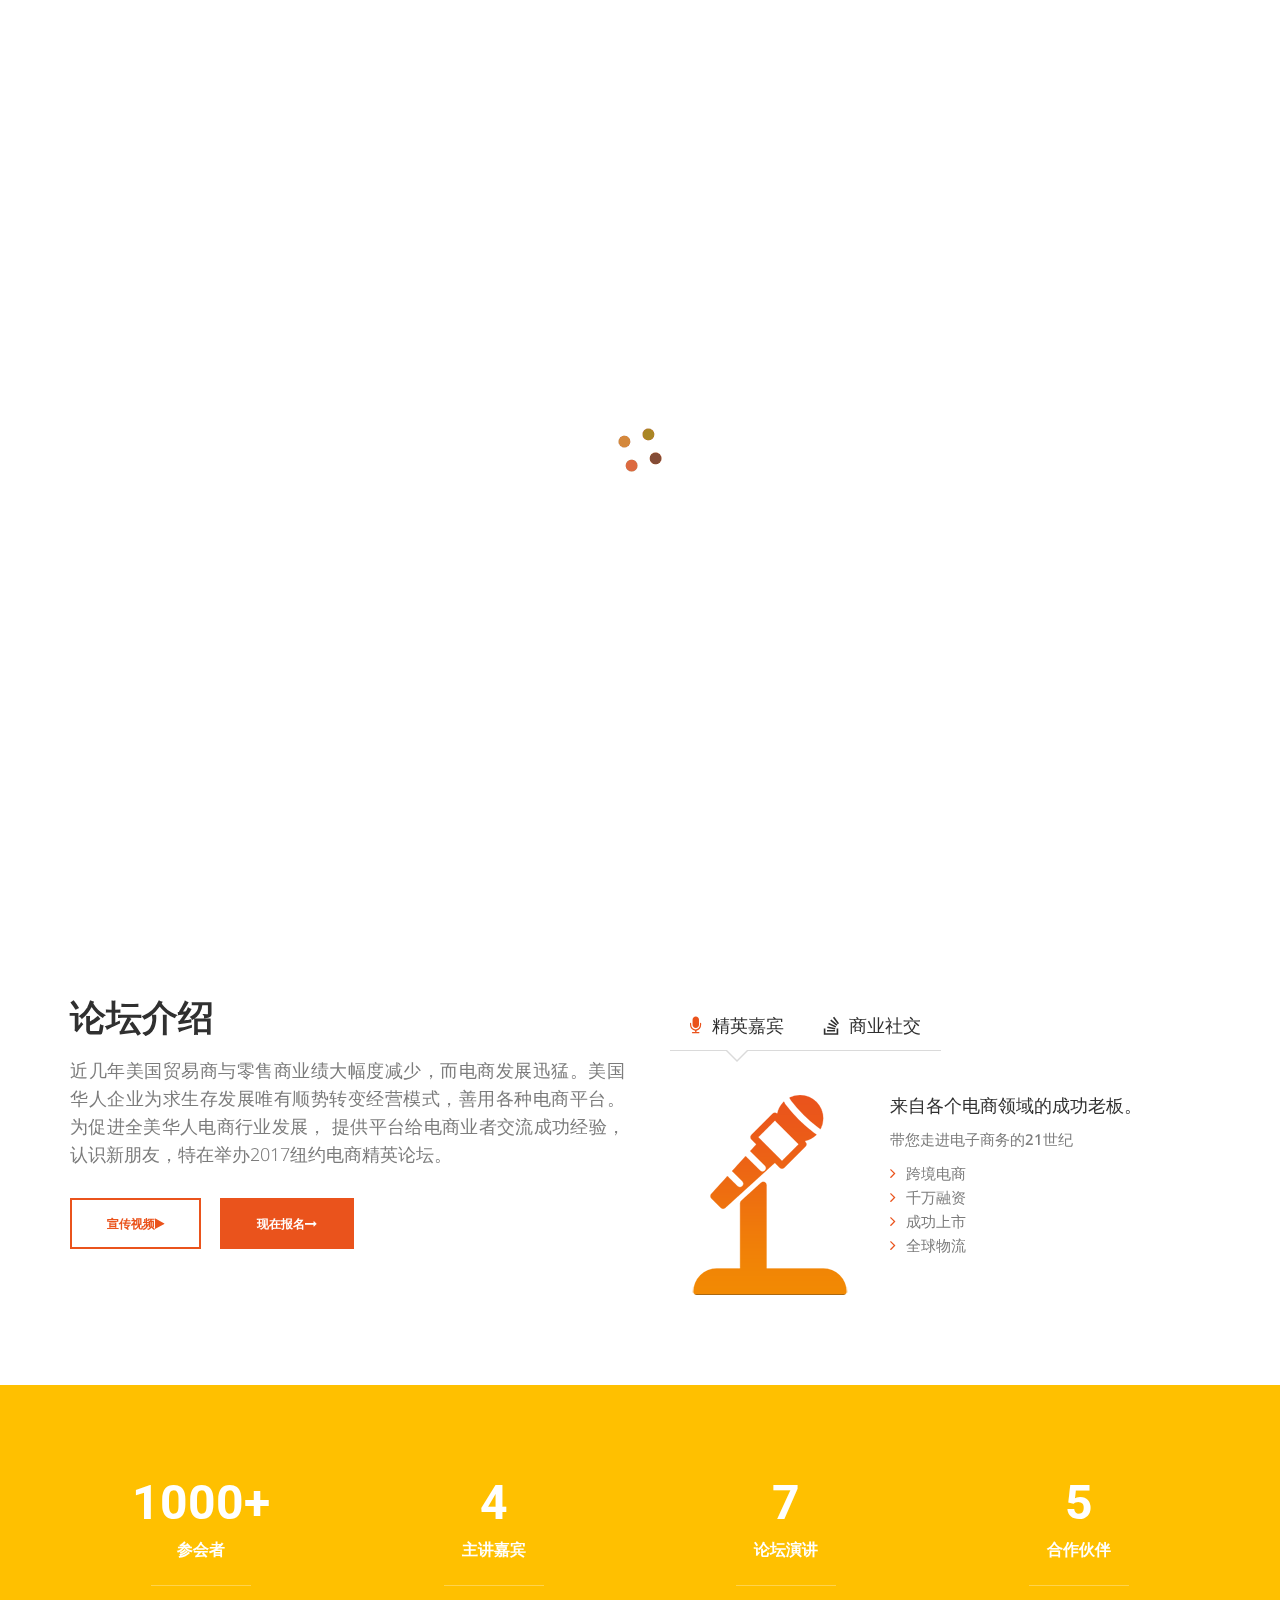
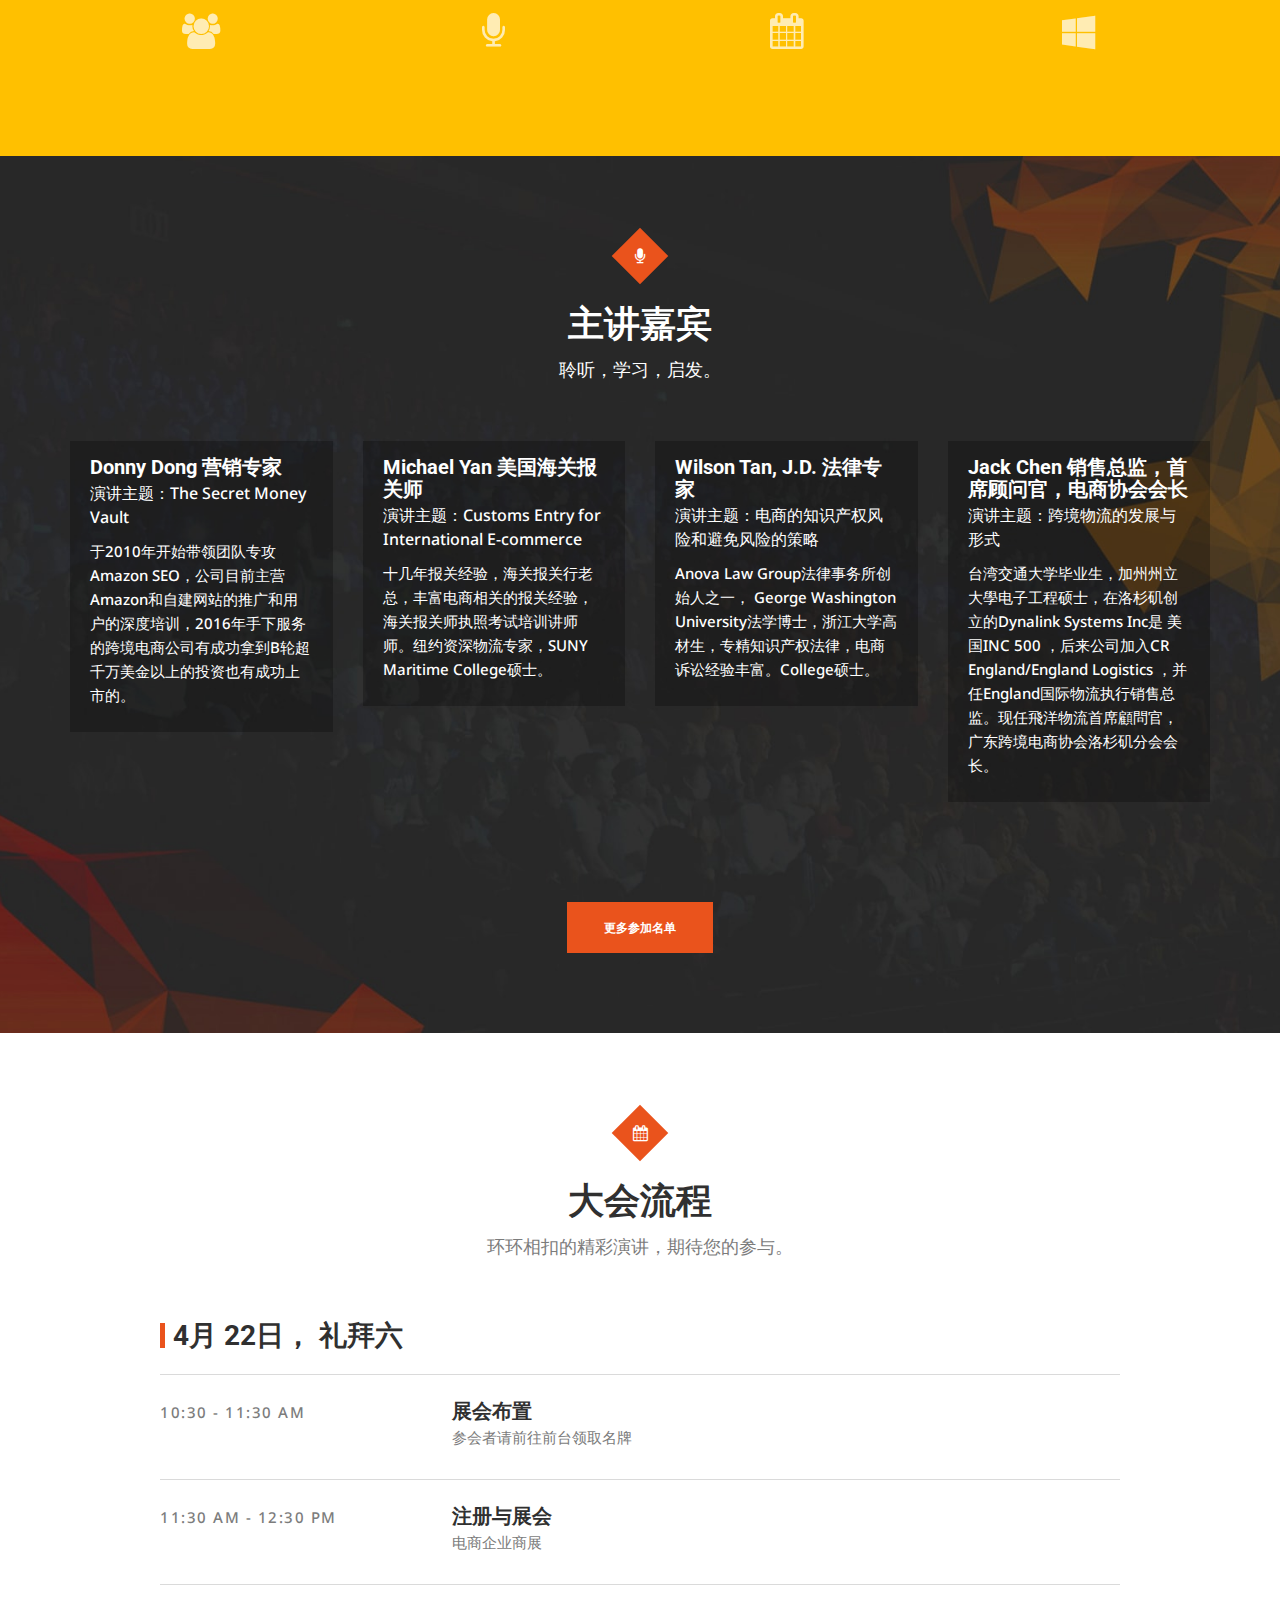
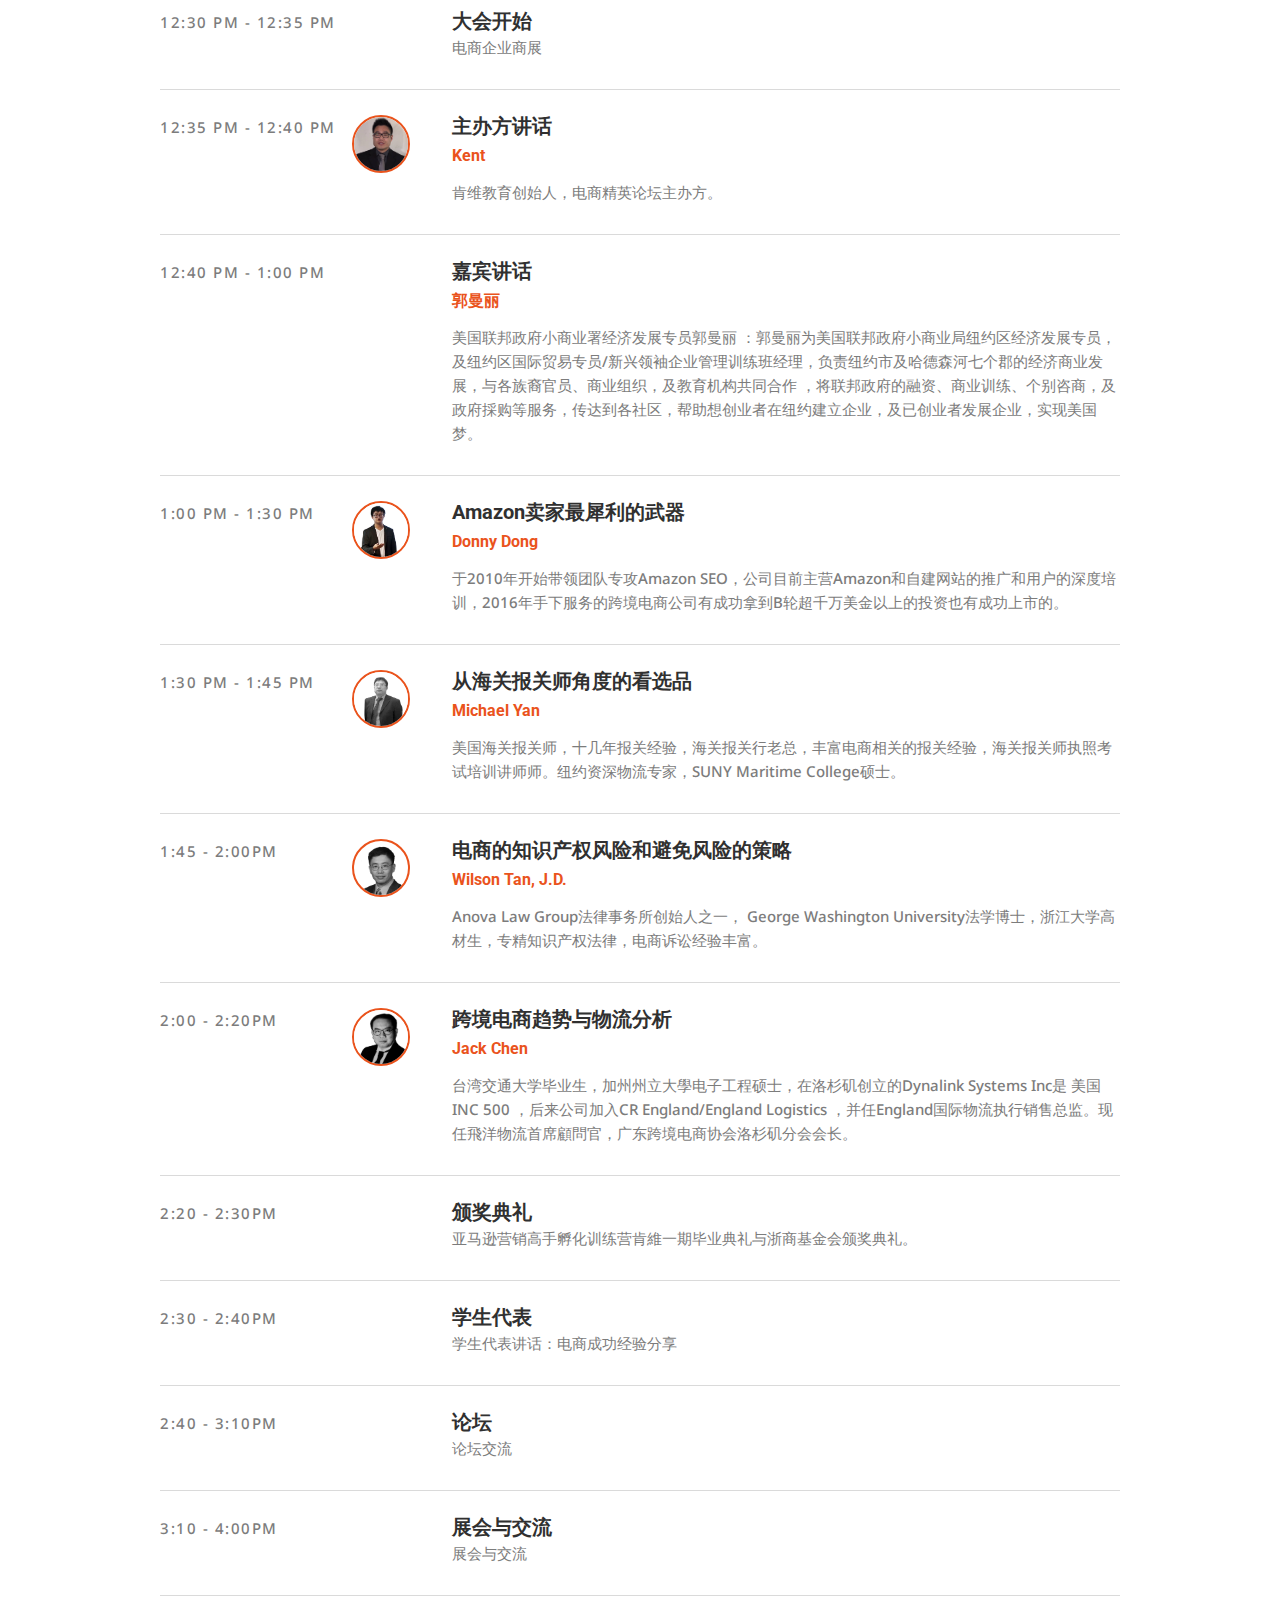
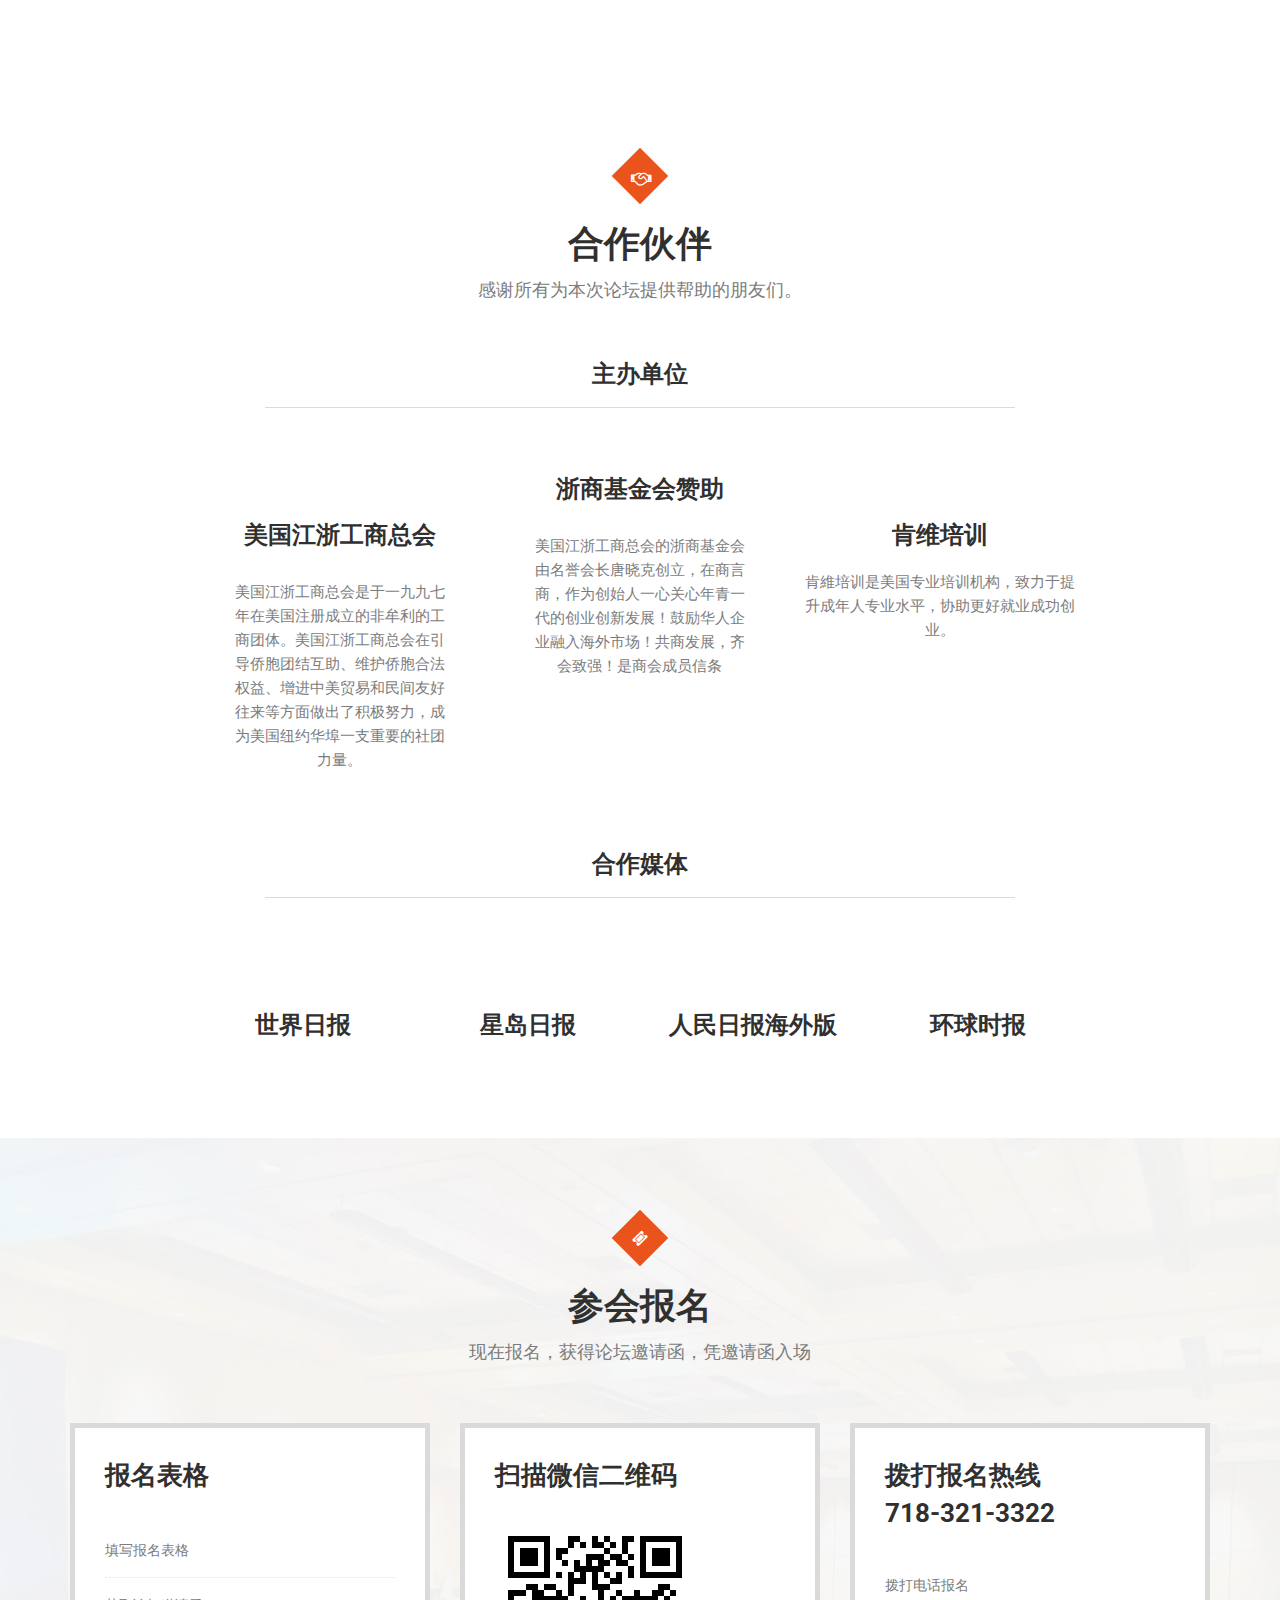
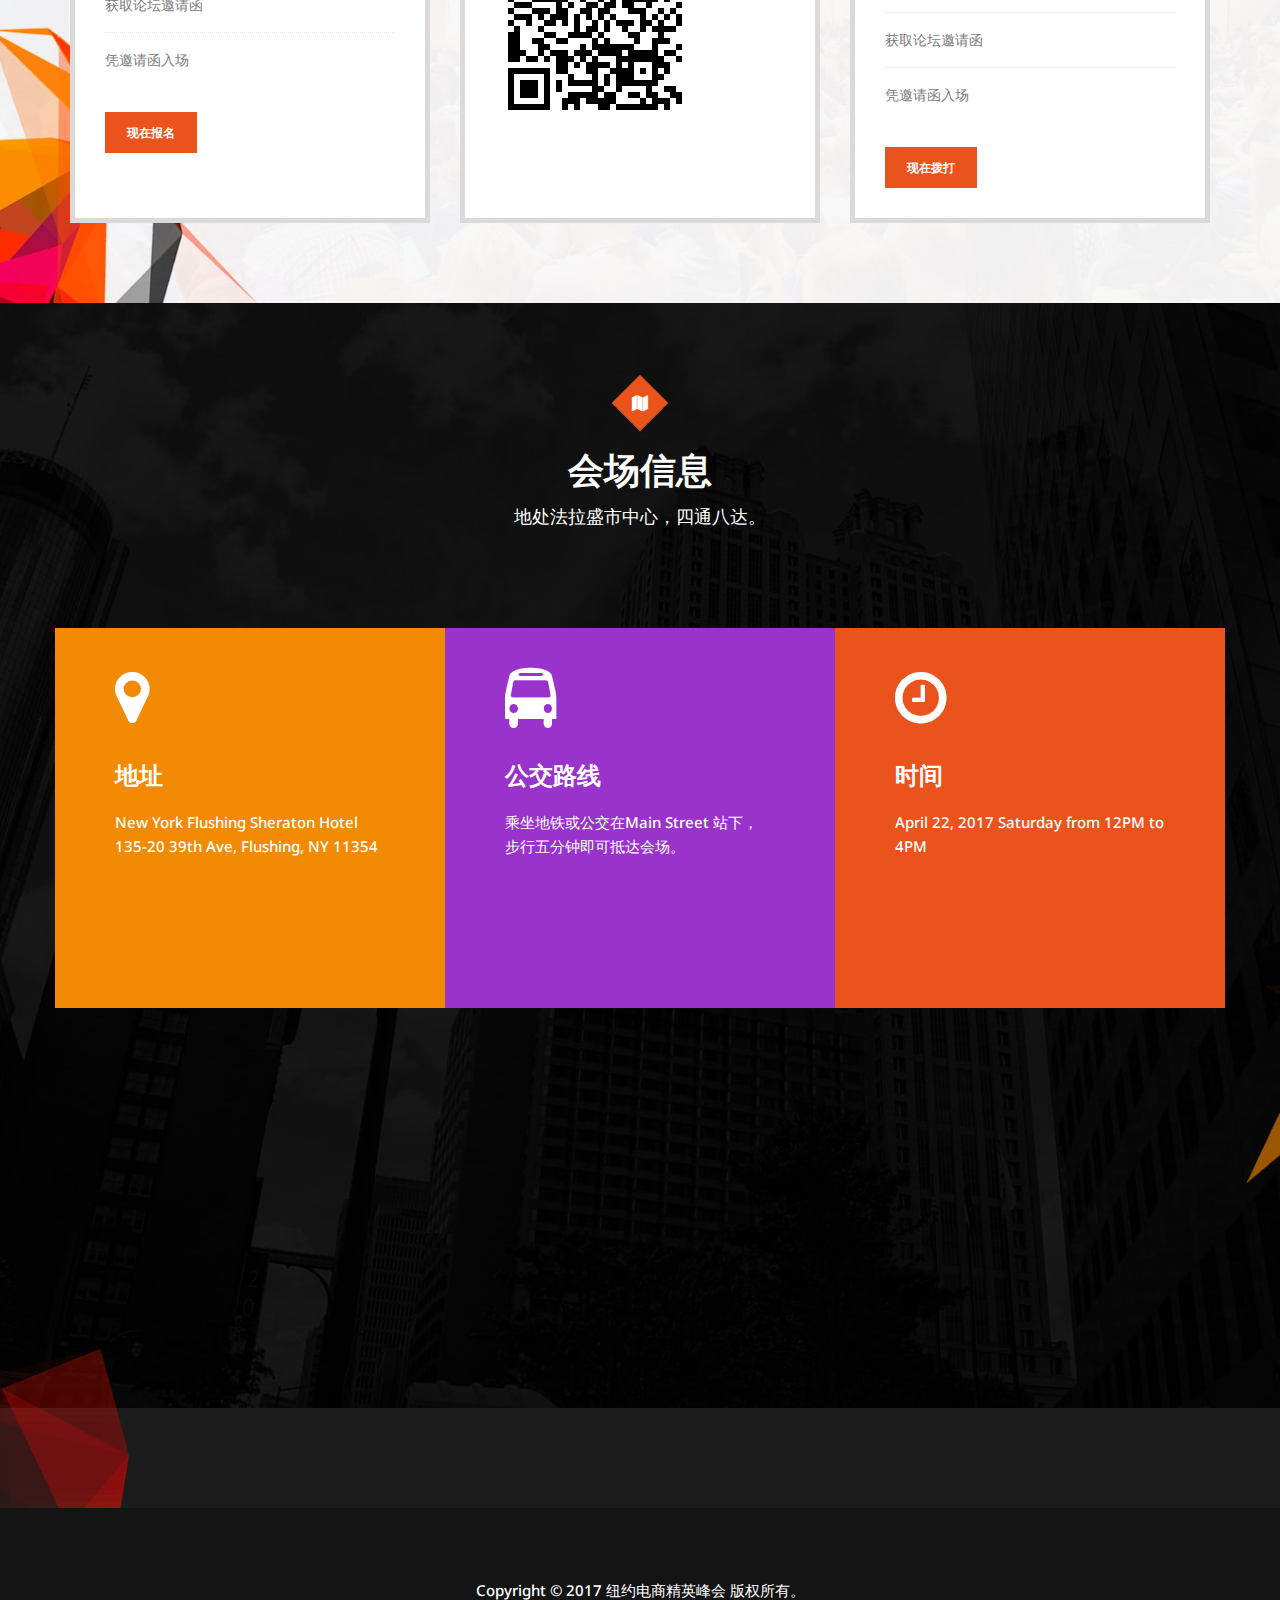
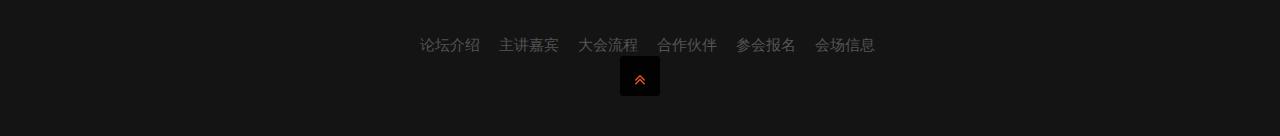
==== 2017.html @ 3c478559 "new page" ====
<!DOCTYPE html>
<html lang="en">
<head>

	<!-- Basic Page Needs
	================================================== -->
	<meta charset="utf-8">
	<title>2017 纽约电商精英论坛</title>

	<!-- Mobile Specific Metas
	================================================== -->

	<meta https-equiv="X-UA-Compatible" content="IE=edge">
	<meta name="viewport" content="width=device-width, initial-scale=1.0, maximum-scale=1.0, user-scalable=0">

	<!--Favicon-->
	<link rel="shortcut icon" href="images/favicon.ico" type="image/x-icon">
	<link rel="icon" href="images/favicon.ico" type="image/x-icon">
	
	<!-- CSS
	================================================== -->
	
	<!-- Bootstrap -->
	<link rel="stylesheet" href="css/bootstrap.min.css">
	<!-- Template styles-->
	<link rel="stylesheet" href="css/style.css">
	<!-- Responsive styles-->
	<link rel="stylesheet" href="css/responsive.css">
	<!-- FontAwesome -->
	<link rel="stylesheet" href="css/font-awesome.min.css">
	<!-- Animation -->
	<link rel="stylesheet" href="css/animate.css">
	<!-- Colorbox -->
	<link rel="stylesheet" href="css/colorbox.css">

	<!-- HTML5 shim, for IE6-8 support of HTML5 elements. All other JS at the end of file. -->
    <!--[if lt IE 9]>
      <script src="js/html5shiv.js"></script>
      <script src="js/respond.min.js"></script>
    <![endif]-->

</head>
	
<body>

	<div class="body-inner">

	<div class="preload"></div>

	<!-- Header start -->
	<header id="header" class="header header-transparent">
		<div class="container">
			<div class="row">
				<div class="navbar-header">
					<div class="logo">
	                <h2 style="margin-top: 0; color:white">NY Ecommerce Elites</h2>
         		</div><!-- logo end -->
				</div><!-- Navbar header end -->

				<div class="site-nav-inner">
					<button type="button" class="navbar-toggle" data-toggle="collapse" data-target=".navbar-collapse">
				      <span class="sr-only">Toggle navigation</span>
				      <span class="icon-bar"></span>
				      <span class="icon-bar"></span>
				      <span class="icon-bar"></span>
	    			</button>

	    			<nav class="collapse navbar-collapse navbar-responsive-collapse pull-right">

	    				<ul class="nav navbar-nav">
	    						<li><a href="index.html">首页</a></li>
								<li><a href="#intro">论坛介绍</a></li>
			               		<li><a href="#speaker">主讲嘉宾</a></li>
					            <li><a href="#schedule">大会流程</a></li>
				               	<li><a href="#sponsor">合作伙伴</a></li>
				               	<li><a href="#register">参会报名</a></li>
								<li><a href="#venue">会场信息</a></li>
								<li><a href="2017.html">2017回顾</a></li>
		                  </ul>
		               </li>
							

		            </ul><!--/ Nav ul end -->

	    			</nav><!--/ Collapse end -->

				</div><!-- Site nav inner end -->

			</div><!-- Row end -->
		</div><!-- Container end -->
	</header><!--/ Header end -->

	<section id="banner">
		<div class="banner-item" style="background-image:url('‘images/main-banner/banner-bg.jpg')">
			<div class="container">
				<div class="banner-content text-center">
					<h1 class="banner-title"></h1>
					<h2 class="banner-desc"></h2>
				</div>
			</div><!-- Container end -->
			<img src="https://mmbiz.qpic.cn/mmbiz_jpg/Uy3lB5KsRdZQnG0KEnEdu5VM8GOJTH5bSWoTJ7fb3xSLDFjRMj6Y95kRFibWsCFh1v63DoDQLKh4oHIsibEo3zAA/640?wx_fmt=jpeg&tp=webp&wxfrom=5&wx_lazy=1" alt="img" class="banner-bottom-img" />
		</div><!-- Banner item end -->
	</section><!-- Section banner end -->
	<section id="ts-intro" class="ts-intro">
		<div class="container">
			<span id="intro"></span>
			<div class="row">
				<div class="col-sm-6">
					<div class="intro-content">
						<h2 class="intro-title">论坛介绍</h2>
						<p class="intro-desc lead">近几年美国贸易商与零售商业绩大幅度减少，而电商发展迅猛。美国华人企业为求生存发展唯有顺势转变经营模式，善用各种电商平台。为促进全美华人电商行业发展， 提供平台给电商业者交流成功经验，认识新朋友，特在举办2017纽约电商精英论坛。</p>
						<div class="gap-20"></div>
						<p>
							<a href="index.html#" class="btn btn-border">宣传视频<i class="fa fa-play"></i></a>
							<a href="index.html#" class="btn btn-primary">现在报名<i class="fa fa-long-arrow-right"></i></a>
						</p>
					</div><!-- Intro content -->
				</div><!-- Col end -->

				<div class="col-sm-6">
					<div class="featured-tab">
						<ul class="nav nav-tabs">
						  	<li class="active">
						  		<a class="animated fadeIn" href="index.html#tab_a" data-toggle="tab">
						  			<span class="tab-head">
						  				<i class="fa fa-microphone"></i>
										<span class="tab-text-title">精英嘉宾</span>					
									</span>
						  		</a>
						  	</li>
						  	<li>
							  	<a class="animated fadeIn" href="index.html#tab_b" data-toggle="tab">
							  		<span class="tab-head">
							  			<i class="fa fa-stack-overflow"></i>
										<span class="tab-text-title">商业社交</span>					
									</span>
							  	</a>
							</li>
						</ul>

						<div class="tab-content">
					      <div class="tab-pane active animated fadeInRight" id="tab_a">
				        		<img class="about-tab-img pull-left" src="images/icon-image/tab-img1.png" alt="" />
				        		<h3 class="tab-content-title">来自各个电商领域的成功老板。</h3>
				        		<p>带您走进电子商务的21世纪</p>
					        	<ul class="list-arrow">
									<li>跨境电商</li>
									<li>千万融资</li>
									<li>成功上市</li>
									<li>全球物流</li>
								</ul>
					      </div><!-- Tab pane 1 end -->

				        <div class="tab-pane animated fadeInRight" id="tab_b">
				            <img class="about-tab-img pull-right" src="images/icon-image/tab-img2.png" alt="" />
				        		<h3 class="tab-content-title">精英社交</h3>
				        		<p>在论坛上与各个领域的大牛切磋，分享。</p>
					        	<ul class="list-arrow">
									<li>营销高手</li>
									<li>物流专家</li>
									<li>创业领袖</li>
									<li>学生代表</li>
								</ul>
				        </div><!-- Tab pane 2 end -->

				        	
						</div><!-- tab content -->
					</div><!-- Featured tab end -->
				</div><!-- Col end -->

			</div><!-- Content Row end -->
		</div><!-- Container end -->
	</section><!-- Intro area end -->

	<section id="facts" class="facts-area">
		<div class="container">
			<div class="row">
				<div class="facts-wrapper">
					<div class="col-sm-3 ts-facts">
						<div class="ts-facts-content">
							<h2 class="ts-facts-num"><span class="counterUp">1000</span><span>+</span></h2>
							<h3 class="ts-facts-title">参会者</h3>
						</div>
						<div class="ts-facts-icon">
							<i class="fa fa-users"></i>
						</div>
					</div><!-- Col 1 end -->

					<div class="col-sm-3 ts-facts">
						<div class="ts-facts-content">
							<h2 class="ts-facts-num"><span class="counterUp">4</span></h2>
							<h3 class="ts-facts-title">主讲嘉宾</h3>
						</div>
						<div class="ts-facts-icon">
							<i class="fa fa-microphone"></i>
						</div>
					</div><!-- Col 2 end -->

					<div class="col-sm-3 ts-facts">
						<div class="ts-facts-content">
							<h2 class="ts-facts-num"><span class="counterUp">7</span></h2>
							<h3 class="ts-facts-title">论坛演讲</h3>
						</div>
						<div class="ts-facts-icon">
							<i class="fa fa-calendar"></i>
						</div>
					</div><!-- Col 3 end -->

					<div class="col-sm-3 ts-facts">
						<div class="ts-facts-content">
							<h2 class="ts-facts-num"><span class="counterUp">5</span></h2>
							<h3 class="ts-facts-title">合作伙伴</h3>
						</div>
						<div class="ts-facts-icon">
							<i class="fa fa-windows"></i>
						</div>
					</div><!-- Col 4 end -->
				</div><!-- Facts end -->

			</div><!--/ Content row end -->
		</div><!--/ Container end -->
	</section><!-- Facts end -->

		<section id="ts-speakers" class="ts-speakers">
		<div class="container">
			<div class="row text-center">
				<span class="icon-wrap" id="speaker"><i class="fa fa-microphone"></i></span>
				<h2 class="section-title title-white">主讲嘉宾</h2>
				<p class="section-sub-title">聆听，学习，启发。</p>
			</div><!--/ Title row end -->

			<div class="row">
				<div class="col-xs-12 col-sm-6 col-md-3">
					<div class="ts-speaker transparent">
						<div>
							<img class="img-responsive" src="https://mmbiz.qpic.cn/mmbiz_jpg/Uy3lB5KsRdZQnG0KEnEdu5VM8GOJTH5bDOuddfNzC18qYjnGerPfYPiczl4FRN8gyrkkDvws5kh0VlPicTagg5CA/640?wx_fmt=jpeg&tp=webp&wxfrom=5&wx_lazy=1" alt="" />
						</div><!--Image end -->
						<div class="ts-speaker-info">
							<h3 class="ts-speaker-name"><a href="index.html#">Donny Dong 营销专家</a></h3>
							<p class="ts-speaker-designation">演讲主题：The Secret Money Vault</p>
							<p class="ts-speaker-description">于2010年开始带领团队专攻Amazon SEO，公司目前主营Amazon和自建网站的推广和用户的深度培训，2016年手下服务的跨境电商公司有成功拿到B轮超千万美金以上的投资也有成功上市的。</p>
						</div><!-- Info end -->
					</div><!-- Speaker end -->
				</div><!-- Speaker Col 1 end -->

				<div class="col-xs-12 col-sm-6 col-md-3">
					<div class="ts-speaker transparent">
						<div>
							<img class="img-responsive" src="https://mmbiz.qpic.cn/mmbiz_jpg/Uy3lB5KsRdZQnG0KEnEdu5VM8GOJTH5bLVHlfvDic21ra18eXSAHbaIL2d8qSPpWSicMdBuEs6GOaRfBydiaEwqYA/640?wx_fmt=jpeg&tp=webp&wxfrom=5&wx_lazy=1" alt="" />
						</div><!--Image end -->
						<div class="ts-speaker-info">
							<h3 class="ts-speaker-name"><a href="index.html#">Michael Yan 美国海关报关师</a></h3>
							<p class="ts-speaker-designation">演讲主题：Customs Entry for International E-commerce</p>
							<p class="ts-speaker-description">十几年报关经验，海关报关行老总，丰富电商相关的报关经验，海关报关师执照考试培训讲师师。纽约资深物流专家，SUNY Maritime College硕士。</p>
						</div><!-- Info end -->
					</div><!-- Speaker end -->
				</div><!-- Speaker Col 2 end -->
				<div class="col-xs-12 col-sm-6 col-md-3">
					<div class="ts-speaker transparent">
						<div>
							<img class="img-responsive" src="https://mmbiz.qpic.cn/mmbiz_jpg/Uy3lB5KsRdZQnG0KEnEdu5VM8GOJTH5bzvTZOQsl49xG8JPyThApWepBndpLggxDWGfh1EaURSmxUIsBATECzw/640?wx_fmt=jpeg&tp=webp&wxfrom=5&wx_lazy=1" alt="" />
						</div><!--Image end -->
						<div class="ts-speaker-info">
							<h3 class="ts-speaker-name"><a href="index.html#">Wilson Tan, J.D. 法律专家</a></h3>
							<p class="ts-speaker-designation">演讲主题：电商的知识产权风险和避免风险的策略</p>
							<p class="ts-speaker-description">Anova Law Group法律事务所创始人之一， George Washington University法学博士，浙江大学高材生，专精知识产权法律，电商诉讼经验丰富。College硕士。</p>
						</div><!-- Info end -->
					</div><!-- Speaker end -->
				</div><!-- Speaker Col 2 end -->
				<div class="col-xs-12 col-sm-6 col-md-3">
					<div class="ts-speaker transparent">
						<div>
							<img class="img-responsive" src="https://mmbiz.qpic.cn/mmbiz_jpg/Uy3lB5KsRdZQnG0KEnEdu5VM8GOJTH5bEKkUzgUmmxWn9ft2giaqIeMubP2VYXSl37gWfYCKpibsOTsoBIwCicoxQ/640?wx_fmt=jpeg&tp=webp&wxfrom=5&wx_lazy=1" alt="" />
						</div><!--Image end -->
						<div class="ts-speaker-info">
							<h3 class="ts-speaker-name"><a href="index.html#">Jack Chen 销售总监，首席顾问官，电商协会会长</a></h3>
							<p class="ts-speaker-designation">演讲主题：跨境物流的发展与形式</p>
							<p class="ts-speaker-description">台湾交通大学毕业生，加州州立大學电子工程硕士，在洛杉矶创立的Dynalink  Systems Inc是 美国INC 500 ，后来公司加入CR England/England Logistics ，并任England国际物流执行销售总监。现任飛洋物流首席顧問官，广东跨境电商协会洛杉矶分会会长。

</p>
						</div><!-- Info end -->
					</div><!-- Speaker end -->
				</div><!-- Speaker Col 2 end -->

			</div><!-- Content row 1 end -->
		
			<div class="gap-40"></div>
			<div class="row">
				<div class="general-btn text-center">
					<a class="btn btn-primary" href="attendees.txt"  download>更多参加名单</a>
				</div>
			</div><!--/ Content row 3 end -->
		</div><!--/ Container end -->
	</section><!-- Speakers end -->
	<section id="ts-schedule" class="ts-schedule">
		<div class="container">
			<div class="row text-center">
				<span class="icon-wrap" id="schedule"><i class="fa fa-calendar"></i></span>
				<h2 class="section-title">大会流程</h2>
				<p class="section-sub-title">环环相扣的精彩演讲，期待您的参与。</p>
			</div><!--/ Title row end -->

			<div class="row">
				<div class="col-md-12">

					<div class="schedule-tab">

						<div class="tab-content">
					      <div class="tab-pane active animated fadeInRight" id="tab_one">
				        		<h2 class="schedule-date">4月 22日， 礼拜六</h2>

				        		<div class="schedule-listing">
				        			<span class="schedule-slot-time">10:30 - 11:30 AM</span>
				        			<div class="schedule-slot-info">
				        				<div class="schedule-slot-info-content">
				        					<h3 class="schedule-slot-title">展会布置</h3>
				        					<p class="schedule-slot-desc">参会者请前往前台领取名牌</p>
				        				</div><!--Info content end -->
				        			</div><!-- Slot info end -->
				        		</div><!-- Slot listing 1 end -->
								<div class="schedule-listing">
				        			<span class="schedule-slot-time">11:30 AM - 12:30 PM</span>
				        			<div class="schedule-slot-info">
				        				<div class="schedule-slot-info-content">
				        					<h3 class="schedule-slot-title">注册与展会</h3>
				        					<p class="schedule-slot-desc">电商企业商展</p>
				        				</div><!--Info content end -->
				        			</div><!-- Slot info end -->
				        		</div><!-- Slot listing 1 end -->
								<div class="schedule-listing">
				        			<span class="schedule-slot-time">12:30 PM - 12:35 PM</span>
				        			<div class="schedule-slot-info">
				        				<div class="schedule-slot-info-content">
				        					<h3 class="schedule-slot-title">大会开始</h3>
				        					<p class="schedule-slot-desc">电商企业商展</p>
				        				</div><!--Info content end -->
				        			</div><!-- Slot info end -->
				        		</div><!-- Slot listing 1 end -->

				        		<div class="schedule-listing">
				        			<span class="schedule-slot-time">12:35 PM - 12:40 PM</span>
				        			<div class="schedule-slot-info">
				        				<a href="index.html#">
				        					<img class="schedule-slot-speakers" src="images/kent.png" alt="" />
				        				</a>
				        				<div class="schedule-slot-info-content">
				        					<h3 class="schedule-slot-title">主办方讲话</h3>
				        					<h4 class="schedule-slot-speaker-name">Kent</h4>
				        					<p class="schedule-slot-desc">肯维教育创始人，电商精英论坛主办方。</p>
				        				</div><!--Info content end -->
				        			</div><!-- Slot info end -->
				        		</div><!-- Slot listing 2 end -->
								<div class="schedule-listing">
				        			<span class="schedule-slot-time">12:40 PM - 1:00 PM</span>
				        			<div class="schedule-slot-info">
				        				<div class="schedule-slot-info-content">
				        					<h3 class="schedule-slot-title">嘉宾讲话</h3>
				        					<h4 class="schedule-slot-speaker-name">郭曼丽</h4>
				        					<p class="schedule-slot-desc">美国联邦政府小商业署经济发展专员郭曼丽 
：郭曼丽为美国联邦政府小商业局纽约区经济发展专员，及纽约区国际贸易专员/新兴领袖企业管理训练班经理，负责纽约市及哈德森河七个郡的经济商业发展，与各族裔官员、商业组织，及教育机构共同合作 ，将联邦政府的融资、商业训练、个别咨商，及政府採购等服务，传达到各社区，帮助想创业者在纽约建立企业，及已创业者发展企业，实现美国梦。

</p>
				        				</div><!--Info content end -->
				        			</div><!-- Slot info end -->
				        		</div><!-- Slot listing 2 end -->

								<div class="schedule-listing">
				        			<span class="schedule-slot-time">1:00 PM - 1:30 PM</span>
				        			<div class="schedule-slot-info">
				        				<a href="index.html#">
				        					<img class="schedule-slot-speakers" src="images/donny.png" alt="" />
				        				</a>
				        				<div class="schedule-slot-info-content">
				        					<h3 class="schedule-slot-title">Amazon卖家最犀利的武器</h3>
				        					<h4 class="schedule-slot-speaker-name">Donny Dong</h4>
				        					<p class="schedule-slot-desc">于2010年开始带领团队专攻Amazon SEO，公司目前主营Amazon和自建网站的推广和用户的深度培训，2016年手下服务的跨境电商公司有成功拿到B轮超千万美金以上的投资也有成功上市的。
</p>
				        				</div><!--Info content end -->
				        			</div><!-- Slot info end -->
				        		</div><!-- Slot listing 2 end -->

								<div class="schedule-listing">
				        			<span class="schedule-slot-time">1:30 PM - 1:45 PM</span>
				        			<div class="schedule-slot-info">
				        				<a href="index.html#">
				        					<img class="schedule-slot-speakers" src="images/michael.jpg" alt="" />
				        				</a>
				        				<div class="schedule-slot-info-content">
				        					<h3 class="schedule-slot-title">从海关报关师角度的看选品
</h3>
				        					<h4 class="schedule-slot-speaker-name">Michael Yan</h4>
				        					<p class="schedule-slot-desc">美国海关报关师，十几年报关经验，海关报关行老总，丰富电商相关的报关经验，海关报关师执照考试培训讲师师。纽约资深物流专家，SUNY Maritime College硕士。
</p>
				        				</div><!--Info content end -->
				        			</div><!-- Slot info end -->
				        		</div><!-- Slot listing 2 end -->

				        		<div class="schedule-listing">
				        			<span class="schedule-slot-time">1:45 - 2:00PM</span>
				        			<div class="schedule-slot-info">
				        				<a href="index.html#">
				        					<img class="schedule-slot-speakers" src="images/wilson.png" alt="" />
				        				</a>
				        				<div class="schedule-slot-info-content">
				        					<h3 class="schedule-slot-title">电商的知识产权风险和避免风险的策略</h3>
				        					<h4 class="schedule-slot-speaker-name">Wilson Tan, J.D.</h4>
				        					<p class="schedule-slot-desc">Anova Law Group法律事务所创始人之一， George Washington University法学博士，浙江大学高材生，专精知识产权法律，电商诉讼经验丰富。</p>
				        				</div><!--Info content end -->
				        			</div><!-- Slot info end -->
				        		</div><!-- Slot listing 3 end -->
								<div class="schedule-listing">
				        			<span class="schedule-slot-time">2:00 - 2:20PM</span>
				        			<div class="schedule-slot-info">
				        				<a href="index.html#">
				        					<img class="schedule-slot-speakers" src="images/jack.png" alt="" />
				        				</a>
				        				<div class="schedule-slot-info-content">
				        					<h3 class="schedule-slot-title">跨境电商趋势与物流分析
</h3>
				        					<h4 class="schedule-slot-speaker-name">Jack Chen</h4>
				        					<p class="schedule-slot-desc">台湾交通大学毕业生，加州州立大學电子工程硕士，在洛杉矶创立的Dynalink  Systems Inc是 美国INC 500 ，后来公司加入CR England/England Logistics ，并任England国际物流执行销售总监。现任飛洋物流首席顧問官，广东跨境电商协会洛杉矶分会会长。</p>
				        				</div><!--Info content end -->
				        			</div><!-- Slot info end -->
				        		</div><!-- Slot listing 3 end -->
				        		<div class="schedule-listing">
				        			<span class="schedule-slot-time">2:20 - 2:30PM</span>
				        			<div class="schedule-slot-info">
				        				<div class="schedule-slot-info-content">
				        					<h3 class="schedule-slot-title">颁奖典礼</h3>
				        					<p class="schedule-slot-desc">亚马逊营销高手孵化训练营肯維一期毕业典礼与浙商基金会颁奖典礼。</p>
				        				</div><!--Info content end -->
				        			</div><!-- Slot info end -->
				        		</div><!-- Slot listing 4 end -->
								<div class="schedule-listing">
				        			<span class="schedule-slot-time">2:30 - 2:40PM</span>
				        			<div class="schedule-slot-info">
				        				<div class="schedule-slot-info-content">
				        					<h3 class="schedule-slot-title">学生代表</h3>
				        					<p class="schedule-slot-desc">学生代表讲话：电商成功经验分享</p>
				        				</div><!--Info content end -->
				        			</div><!-- Slot info end -->
				        		</div><!-- Slot listing 4 end -->
				        		<div class="schedule-listing">
				        			<span class="schedule-slot-time">2:40 - 3:10PM</span>
				        			<div class="schedule-slot-info">
				        				<div class="schedule-slot-info-content">
				        					<h3 class="schedule-slot-title">论坛</h3>
				        					<p class="schedule-slot-desc">论坛交流</p>
				        				</div><!--Info content end -->
				        			</div><!-- Slot info end -->
				        		</div><!-- Slot listing 4 end -->
				        		<div class="schedule-listing">
				        			<span class="schedule-slot-time">3:10 - 4:00PM</span>
				        			<div class="schedule-slot-info">
				        				<div class="schedule-slot-info-content">
				        					<h3 class="schedule-slot-title">展会与交流</h3>
				        					<p class="schedule-slot-desc">展会与交流</p>
				        				</div><!--Info content end -->
				        			</div><!-- Slot info end -->
				        		</div><!-- Slot listing 4 end -->
					      </div><!-- Tab pane 1 end -->
						</div><!-- tab content -->
					</div><!-- Schedule tab end -->
					
				</div><!-- Col end -->
			</div><!-- Content row end -->

		</div><!--/ Container end -->
	</section><!-- Schedule end -->



	<section id="ts-sponsors" class="ts-sponsors">
		<div class="container">
			<div class="row text-center">
				<span class="icon-wrap" id="sponsor"><i class="fa fa-handshake-o"></i></span>
				<h2 class="section-title">合作伙伴</h2>
				<p class="section-sub-title">感谢所有为本次论坛提供帮助的朋友们。</p>
			</div><!--/ Title row end -->

			<div class="row text-center">
				<h3 class="sponsor-title">主办单位</h3>
				<div class="col-xs-12 col-sm-4 col-md-4">
				<br>
				<br>
					<a href="https://www.zjcci.org/" class="sponsor-logo highlight">
						

						<img class="img-responsive" src="https://i.imgur.com/Wik4h15.png" alt="" />
					</a>
					<h3>美国江浙工商总会</h3>
					<p class="highlight" style="margin:30px">
						美国江浙工商总会是于一九九七年在美国注册成立的非牟利的工商团体。美国江浙工商总会在引导侨胞团结互助、维护侨胞合法权益、增进中美贸易和民间友好往来等方面做出了积极努力，成为美国纽约华埠一支重要的社团力量。
					</p>
				</div><!-- Col 1 end -->

				<div class="col-xs-12 col-sm-4 col-md-4">
				<br>
				<br>
					<h3>浙商基金会赞助</h3>
					<p class="highlight" style="margin: 30px;">
						

						美国江浙工商总会的浙商基金会由名誉会长唐晓克创立，在商言商，作为创始人一心关心年青一代的创业创新发展！鼓励华人企业融入海外市场！共商发展，齐会致强！是商会成员信条
					</p>
				</div><!-- Col 1 end -->
				<div class="col-xs-12 col-sm-4 col-md-4">
				<br>
				<br>
					<a href="https://www.kenvicusa.com/" class="sponsor-logo highlight">
						<img class="img-responsive" src="https://i.imgur.com/7RTkuQP.png" height="40" alt="" />
					</a>
					<h3>肯维培训</h3>
					<p class=" highlight">
						肯維培训是美国专业培训机构，致力于提升成年人专业水平，协助更好就业成功创业。


					</p>
				</div><!-- Col 1 end -->
			</div><!--/ Content row 1 end -->

			<div class="row text-center" style="margin-top: 50px;">
				<h3 class="sponsor-title">合作媒体</h3>
				<div class="col-xs-12 col-sm-3 col-md-3">
				<br>
				<br>
					<a href="https://www.zjcci.org/" class="sponsor-logo highlight">
						<img class="img-responsive" src="https://i.imgur.com/t9STZGs.jpg" height="300" alt="" />
					</a>
					<h3>世界日报</h3>
				</div><!-- Col 1 end -->

				<div class="col-xs-12 col-sm-3 col-md-3">
				<br>
				<br>
					<a href="https://www.zjcci.org/" class="sponsor-logo highlight">
						<img class="img-responsive" src="https://i.imgur.com/bEPjMbs.jpg"  height="300" alt="" />
					</a>
					<h3>星岛日报</h3>
				</div><!-- Col 1 end -->
				<div class="col-xs-12 col-sm-3 col-md-3">
				<br>
				<br>
					<a href="https://www.zjcci.org/" class="sponsor-logo highlight">
						<img class="img-responsive" src="https://i.imgur.com/b6Vu6HE.jpg" height="300" alt="" />
					</a>
					<h3>人民日报海外版</h3>
				</div><!-- Col 1 end -->
				<div class="col-xs-12 col-sm-3 col-md-3">
				<br>
				<br>
					<a href="https://www.zjcci.org/" class="sponsor-logo highlight">
						<img class="img-responsive" src="https://i.imgur.com/TRnnjN0.jpg" height="300" alt="" />
					</a>
					<h3>环球时报</h3>
				</div><!-- Col 1 end -->
			</div><!--/ Content row 1 end -->
		</div><!--/ Container end -->
	</section><!-- Sponsors end -->


	<section id="ts-pricing" class="ts-pricing">
		<div class="container">
			<div class="row text-center">
				<span class="icon-wrap" id="register"><i class="fa fa-ticket"></i></span>
				<h2 class="section-title">参会报名</h2>
				<p class="section-sub-title">现在报名，获得论坛邀请函，凭邀请函入场</p>
			</div><!--/ Title row end -->

			<div class="row">
				<div class="col-md-4">
				   <div class="ts-pricing-box price-green">
				   	<div class="ts-pricing-header">
				   		<h2 class="ts-pricing-name">报名表格</h2>
				   	</div><!-- Pricing header -->
				      <div class="ts-pricing-features">
				         <ul class="list-unstyled">
				            <li>填写报名表格</li>
				            <li>获取论坛邀请函</li>
							<li>凭邀请函入场</li>				            
				         </ul>
				      </div><!-- Features end -->
				      <div class="plan-action">
				         <a href="httpss://goo.gl/EEx42b" class="btn btn-primary">现在报名</a></div>
				   </div><!-- Plan 1 end -->
				</div><!-- Col end -->

				<div class="col-md-4">
				   <div class="ts-pricing-box">
				   	<div class="ts-pricing-header">
				   		<h2 class="ts-pricing-name">扫描微信二维码</h2> 
				   	</div><!-- Pricing header -->
				      <div class="ts-pricing-features">
				            <img src="images/qr.png" alt="">
				      </div><!-- Features end -->
				   </div><!-- Plan 2 end -->
				</div><!-- Col end -->

				<div class="col-md-4">
				   <div class="ts-pricing-box">
				   	<div class="ts-pricing-header">
				   		<h2 class="ts-pricing-name">拨打报名热线</h2>
				   		<h2 class="ts-pricing-name">718-321-3322</h2>
				   	</div><!-- Pricing header -->
				      <div class="ts-pricing-features">
				         <ul class="list-unstyled">
				         	<li>拨打电话报名</li>
				            <li>获取论坛邀请函</li>
							<li>凭邀请函入场</li>		
				         </ul>
				      </div><!-- Features end -->
				      <div class="plan-action">
				         <a href="tel:718-321-3322" class="btn btn-primary" style="color: white">现在拨打</a>                        
				      </div>
				   </div><!-- Plan 3 end -->
				</div><!-- Col end -->

			</div><!--/ Content row end -->
		</div><!-- Conatiner end -->
	</section><!-- Pricing end -->


	


	<section id="ts-venue" class="ts-venue">
		<div class="container">
			<div class="row text-center">
				<span class="icon-wrap" id="venue"><i class="fa fa-map"></i></span>
				<h2 class="section-title title-white">会场信息</h2>
				<p class="section-sub-title">地处法拉盛市中心，四通八达。</p>
			</div><!--/ Title row end -->

			<div class="row venu-info">
				<div class="col-md-4">
					<div class="venu-info-content box1">
						<span class="venu-info-icon"><i class="fa fa-map-marker"></i></span>
						<h3 class="venu-info-title">地址</h3>
						<p class="venu-info-text">New York Flushing Sheraton Hotel
135-20 39th Ave, Flushing, NY 11354
</p>
					</div><!-- Venu content end -->
				</div><!-- Col 1 end -->

				<div class="col-md-4">
					<div class="venu-info-content box2">
						<span class="venu-info-icon"><i class="fa fa-bus"></i></span>
						<h3 class="venu-info-title">公交路线</h3>
						<p class="venu-info-text">乘坐地铁或公交在Main Street 站下， 步行五分钟即可抵达会场。</p>
					</div><!-- Venu content end -->
				</div><!-- Col 2 end -->

				<div class="col-md-4">
					<div class="venu-info-content box3">
						<span class="venu-info-icon"><i class="fa fa-clock-o"></i></span>
						<h3 class="venu-info-title">时间</h3>
						<p class="venu-info-text">April 22, 2017 Saturday from 12PM to 4PM
</p>
					</div><!-- Venu content end -->
				</div><!-- Col 3 end -->

			</div><!-- Content row end -->
		</div><!-- Container end -->

		<div id="map" class="map"></div>
	</section><!-- Map end -->


	<footer id="footer" class="footer">
		

		<div class="copyright text-center">
			<div class="container">
				<div class="row">
					<div class="col-md-12">
						<div class="footer-social">
							
						</div><!-- Footer social end -->

						<div class="copyright-info">
							<span>Copyright © 2017 纽约电商精英峰会 版权所有。</span>
						</div><!-- Copyright info end -->

						<div class="footer-menu">
							<ul class="nav unstyled">
								<li><a href="#intro">论坛介绍</a></li>
								<li><a href="#speaker">主讲嘉宾</a></li>
								<li><a href="#schedule">大会流程</a></li>
								<li><a href="#sponsor">合作伙伴</a></li>
								<li><a href="#register">参会报名</a></li>
								<li><a href="#venue">会场信息</a></li>
							</ul>
						</div><!-- Footer menu end -->

					</div><!-- Col end -->

				</div><!-- Copyright Row end -->

				<div id="back-to-top" data-spy="affix" data-offset-top="10" class="back-to-top affix">
					<button class="btn btn-primary" title="Back to Top">
						<i class="fa fa-angle-double-up"></i>
					</button>
				</div>
			</div><!-- Copyright Container end -->
		</div><!-- Copyright end -->

		<img class="footer-pattern" src="images/footer-pattern.png" alt="">

	</footer><!-- Footer end -->


	<!-- Javascript Files
	================================================== -->

	<!-- initialize jQuery Library -->
	<script type="text/javascript" src="js/jquery.js"></script>
	<!-- Bootstrap jQuery -->
	<script type="text/javascript" src="js/bootstrap.min.js"></script>
	<!-- Counter -->
	<script type="text/javascript" src="js/jquery.counterup.min.js"></script>
	<!-- Countdown -->
	<script type="text/javascript" src="js/jquery.jCounter.js"></script>
	<!-- Waypoints -->
	<script type="text/javascript" src="js/waypoints.min.js"></script>
	<!-- Color box -->
	<script type="text/javascript" src="js/jquery.colorbox.js"></script>
	<!-- Google Map -->
	<script type="text/javascript" src="https://maps.googleapis.com/maps/api/js?key=AIzaSyCsa2Mi2HqyEcEnM1urFSIGEpvualYjwwM"></script>
	<!-- Doc httpss://developers.google.com/maps/documentation/javascript/get-api-key -->
	<!-- For latitude and longitude use https://www.latlong.net/ -->

	<script type="text/javascript" src="js/gmap3.js"></script>

	<script type="text/javascript">

		/* Event counter */

		$(".countdown").jCounter({
		  	date: '22 April 2017 12:00:00',
		  	fallback: function() { console.log("欢迎参加2017纽约电商精英论坛！") }
		});

		/* Google Map */

		$(function () {
	       $('#map')
	         .gmap3({
	           zoom: 15,
	           center:[40.759758, -73.831699],
	           mapTypeId : google.maps.MapTypeId.ROADMAP,
	           scrollwheel: false
	         })
	         .marker([
		        {position:[40.759758, -73.831699]},
		        {icon: "https://maps.google.com/mapfiles/marker_red.png"}
		      ])
	     });

	</script>

	<!-- Template custom -->
	<script type="text/javascript" src="js/custom.js"></script>
	
	</div><!-- Body inner end -->
</body>
</html>
---- css/style.css ----
/*
	Template Name: Eventime -  Conference &amp; Event HTML Template
	Author: Themefunction
	Author URI: https://themeforest.net/user/themefunction
	Description: Eventime -  Conference &amp; Event HTML Template
	Version: 1.0
*/

/* Table of Content
==================================================
1.    Typography
2.    Global Styles
3.    Header area
4.		Banner area
5.    Slider
6.		Countdown
7.    Features
8.    Facts
9.		Schedule
10.	Speakers
11.	Sponsors
12.	Pricing
13.   Content area
14.   Latest blog
15.	Venue
16.   Footer
17.   Sub Pages
18.   Contact Us
19.   News Listing
20.   News Single
21.   Sidebar
22.   Error page
	
*/

@import url("https://fonts.googleapis.com/css?family=Roboto:300,300i,400,400i,500,500i,700,700i,900,900i");

@import url("https://fonts.googleapis.com/css?family=Droid+Sans:400,700");



/* Typography
================================================== */

body{
	background:#fff;
	color: #7c7c7c;
}

body, p {
	font-family: 'Droid Sans', sans-serif;
	text-rendering: optimizeLegibility;
	-webkit-font-smoothing: antialiased !important;
	line-height: 24px;
	font-size: 15px;
	font-weight: 500;
}

h1, h2, h3, h4, h5, h6{
	color: #303030;
	 font-family: 'Roboto', sans-serif;
	 text-rendering: optimizeLegibility;
	 -webkit-font-smoothing: antialiased !important;
}

h1{
	 font-size: 48px;
	 line-height: 48px;
	 font-weight: 900;
}

h2{
	font-size: 36px;
	line-height: 36px;
	font-weight: 700;
}

h3{
	 font-size: 24px;
	 margin-bottom: 20px;
	 font-weight: 700;
}

h4{
	 font-size: 18px;
	 line-height: 28px;
	 font-weight: 700;
}

h5{
	 font-size: 14px;
	 line-height: 24px;
}

.alert .icon {
		margin-right: 15px;
}

/* Global styles
================================================== */

html{
	 overflow-x: hidden !important;
	 width: 100%;
	 height: 100%;
	 position: relative;
	 -webkit-font-smoothing: antialiased;
	 text-rendering: optimizeLegibility;
}

body{
	 border: 0;
	 margin: 0;
	 padding: 0;
}
.ts-speaker-description {
	color: white;
}
.body-inner{
	 position: relative;
	 overflow: hidden;
}

.preload{ 
	 position:fixed; 
	 background: #fff url("../images/preload.gif") center center no-repeat;
	 left:0px; 
	 top:0px; 
	 width:100%; 
	 height:100%; 
	 z-index:99999; 
}

a:link,
a:visited{
		text-decoration: none;
}

a{
	color: #ea531c;
}


a:hover{
	 text-decoration: none;
	 color: #000;
}

a.read-more{
	 color: #ea531c;
	 font-weight: 700;
	 text-transform: uppercase;
}

a.read-more:hover{
	color: #222;
}

section, .section-padding{
	 padding: 80px 0;
	 position: relative;
}

.no-padding{
	 padding: 0;
}

.media>.pull-left{
	 margin-right: 20px;
}

.gap-60 {
	 clear: both;
	 height: 60px;
}

.gap-40 {
	 clear: both;
	 height: 40px;
}

.gap-30 {
	 clear: both;
	 height: 30px;
}
.gap-20 {
	 clear: both;
	 height: 20px;
}

.mrb-30{
	 margin-bottom: 30px;
}

.mrb-80{
	 margin-bottom: -80px;
}

.mrt-0{
	 margin-top: 0 !important;
}

.pab{
	 padding-bottom: 0;
}

a:focus{
	 outline: 0;
}

img.pull-left {
	margin-right: 20px;
	margin-bottom: 20px;
}

img.pull-right {
	margin-left: 20px;
	margin-bottom: 20px;
}

.unstyled {
		list-style: none;
		margin: 0;
		padding: 0;
}

.ts-padding {
		padding: 60px;
}

.solid-bg{
	background: #f9f9f9;
	padding: 60px 0;
}

.solid-row {
	background: #f0f0f0;
}

.bg-overlay{
	 position: relative;
}

.bg-overlay .container{
	 position: relative;
	 z-index: 1;
}

.bg-overlay:after{
	 background-color: rgba(0, 46, 91, 0.8);
	 z-index: 0;
	 position: absolute;
	 content: '';
	 width: 100%;
	 height: 100%;
	 top: 0;
	 left: 0;
}

/* Dropcap */

.dropcap {
	font-size: 48px;
	line-height: 60px;
	padding: 0 7px;
	display: inline-block;
	float: left;
	font-weight: 700;
	margin: 5px 15px 5px 0;
	position: relative;
	text-transform: uppercase;
}
.dropcap.primary {
	background: #ea531c;
	color: #fff;
}
.dropcap.secondary {
	background: #3a5371;
	color: #fff;
}


/* Section title */

.section-title {
	 font-size: 36px;
	 line-height: 36px;
	 margin-top: 0;
	 margin-bottom: 0;
	 padding-bottom: 15px;
	 position: relative;
}

.section-title.title-white{
	 color: #fff;
}

.section-sub-title {
	 display: block;
	 max-width: 80%;
	 font-size: 18px;
	 margin: 0 auto 60px;
}

.section-sub-title strong{
	font-weight: 400;
}

.icon-wrap{
	 display: inline-block;
	 background: #ea531c;
	 color: #fff;
	 width: 40px;
	 height: 40px;
	 margin-bottom: 30px;
	 position: relative;
	 text-align: center;
	 -webkit-transform: rotate(45deg);
	 -moz-transform: rotate(45deg);
	 -ms-transform: rotate(45deg);
	 -o-transform: rotate(45deg);
	 transform: rotate(45deg);
}

.icon-wrap i{
	font-size: 16px;
	padding: 12px;
	text-align: center;
	vertical-align: middle;
	-webkit-transform: rotate(-45deg);
	-moz-transform: rotate(-45deg);
	-ms-transform: rotate(-45deg);
	-o-transform: rotate(-45deg);
	transform: rotate(-45deg);
}

/* Title classic */

.title-classic{
	 font-size: 30px;
	 line-height: 40px;
	 margin-bottom: 20px;
}

.title-classic span{
	font-size: 16px;
   display: block;
   line-height: 20px;
   font-weight: 400;
}

.title-classic.left{
	margin-top: 0;
}

/* Features box */

.feature-box-icon i{
	text-align: center;
	display: inline-block;
   width: 80px;
   height: 80px;
   line-height: 80px;
   background: #ea531c;
   border-radius: 100%;
	font-size: 28px;
	color: #fff;
	 -webkit-transition: 350ms;
	 -moz-transition: 350ms;
	 -o-transition: 350ms;
	 transition: 350ms;
}

.feature-title{
	font-size: 20px;
	line-height: 24px;
}

.feature-box-content .btn-primary{
	padding: 10px 20px;
	margin-top: 10px;
}

.feature-box:hover .feature-box-icon i{
	background: #eee;
	color: #ea531c;
}

/* Video responsive */

.embed-responsive {
	 padding-bottom: 56.25%;
	 position: relative;
	 display: block;
	 height: 0;
	 overflow: hidden;
}

.embed-responsive iframe {
		position: absolute;
		top: 0;
		left: 0;
		width: 100%;
		height: 100%;
		border: 0;
}

/* Input form */

.form-control{
	 box-shadow: none;
	 border: 1px solid #dadada;
	 padding: 5px 20px;
	 height: 44px;
	 background: none;
	 color: #959595;
	 font-size: 14px;
	 border-radius: 0;
}

.form-control:focus{
	 box-shadow: none;
	 border: 1px solid #ea531c;
}

hr {
		background-color: #e7e7e7;
		border: 0;
		height: 1px;
		margin: 40px 0;
}

blockquote {
	 padding: 30px;
	 padding-left: 40px;
	 border-left: 5px solid #ea531c;
	 margin: 30px 0;
	 background: #f9f9f9;
	 position: relative;
}

blockquote:before {
	 content: "\f10d";
	 font-family: FontAwesome;
	 position: absolute;
	 font-size: 54px;
	 color: #E5E5E5;
	 top: 8px;
	 left: 30px;
	 z-index: 0;
}

blockquote p{
	 font-size: 16px;
	 line-height: 24px;
	 font-weight: 300;
	 position: relative;
	 z-index: 1;
	 font-style: italic;
}

cite {
		display: block;
		font-size: 14px;
		margin-top: 10px;
}

/* Button */

.btn-primary,
.btn-dark,
.btn-border{
	 border: 2px solid transparent;
	 border-radius: 0;
	 padding: 15px 35px;
	 font-weight: 700;
	 text-transform: uppercase;
	 color: #fff;
	 font-size: 12px;
	 -webkit-transition: 350ms;
	 -moz-transition: 350ms;
	 -o-transition: 350ms;
	 transition: 350ms;
}

.btn-white.btn-primary {
	 background: #fff;
	 color: #ea531c;
}

.btn-primary {
	background: #ea531c;
}

.btn-dark {
	background: #242427;
}

.btn-border{
	border: 2px solid #ea531c;
	background: none;
	color: #ea531c;
}


.btn-primary:hover,
.btn-dark:hover,
.btn-white.btn-primary:hover{
	background: #272d33;
	color: #fff;
	border: 2px solid transparent;
}

.btn-border:hover{
	background: #ea531c;
	color: #fff;
}

.general-btn{
	 clear: both;
	 margin-top: 60px;
}

.intro-content .btn-border{
	margin-right: 15px;
}

/* Ul, Ol */

.list-round, 
.list-arrow,
.list-check{
	 list-style: none;
	 margin: 0;
	 padding: 0 0 0 15px;
}

.list-round li{
	 line-height: 28px;
}

.list-round li:before {
		font-family: FontAwesome;
		content: "\f138";
		margin-right: 10px;
		color: #ea531c;
		font-size: 12px;
}

.list-arrow{
	 padding: 0;
}

ul.list-arrow li:before {
	 font-family: FontAwesome;
	 content: "\f105";
	 margin-right: 10px;
	 color: #ea531c;
	 font-size: 16px;
}


ul.list-check li:before {
	 font-family: FontAwesome;
	 content: "\f00c";
	 margin-right: 10px;
	 color: #ea531c;
	 font-size: 14px;
}


/* Bootstrap */

.nav-tabs{
	 border: 0;
}

.nav-tabs>li.active>a, 
.nav-tabs>li.active>a:focus, 
.nav-tabs>li.active>a:hover,
.nav-tabs>li>a:hover,
.nav-tabs>li>a{
	 border: 0;
}

.nav>li>a:focus, .nav>li>a:hover{
	 background: none;
}

.pattern-bg {
	 background: #f5f5f5 url("../images/crossword.png");
}

a[href^=tel] {
		color: inherit;
		text-decoration: none;
}

/* Header area
================================================== */

/* Header Standared */

.header{
	background: #fff;
	position: relative;
	box-shadow: 0px 3px 3px rgba(0, 0, 0, 0.1);
	z-index: 2;
}

/* Header transparent */

.header.header-transparent{
	background: none;
	box-shadow: none;
	position: absolute;
	width: 100%;
	left: 0;
	top: 0;
	z-index: 2;
	height: auto;
	-webkit-transition: 350ms;
	-o-transition: 350ms;
	transition: 350ms;
}

.header-transparent ul.navbar-nav > li > a{
	color: #fff;
}

.header.header-transparent .dropdown-menu{
	background: #202020;
}

.header.header-transparent .dropdown-menu li a{
	color: #999;
	border-bottom: 1px solid #393939;
}

/* Header Solid */

.header.header-transparent.solid{
	background: #1c1c1c;
	position: relative;
}

.header.header-transparent.solid .dropdown-menu{
	background: rgba(0,0,0,.7);
}


/*-- Logo --*/

.logo {
	padding: 28px 0;
}

/* Main navigation */

.navbar-toggle{
	float: left;
	margin-top: 10px;
	padding: 12px;
}

.navbar{
	border-radius: 0;
	border: 0;
	margin-bottom: 0;
}

.navbar-toggle{
	 float: left;
	 margin-top: 10px;
	 padding: 12px;
	 border-radius: 0;
	 margin-right: 5px;
	 background: #ea531c;
}

.navbar-toggle .icon-bar{
	 background: #fff;
}

.navbar-toggle .i-bar{
	background: #fff;
}

ul.navbar-nav{
	 float: left;
	 display: inline-block;
}

ul.navbar-nav > li{
	 float: none;
	 display: inline-block;
}


ul.navbar-nav > li:hover > a, 
ul.navbar-nav > li.active > a{
	color: #ea531c;
	position: relative;
}


ul.navbar-nav > li:hover > a:after, 
ul.navbar-nav > li.active > a:after{
	 font-family: FontAwesome;
	 position: absolute;
	 clear: both;
	 content: "\f107";
	 text-align: center;
	 display: block;
	 line-height: 0;
	 font-size: 14px;
	 left: 50%;
	 margin-left: -6px;
}


ul.navbar-nav > li{
	 padding: 0 13px;
	 position: relative;
}

ul.navbar-nav > li:last-child{
	 padding-right: 0;
}

ul.navbar-nav > li:last-child:after{
	 background: none;
}

ul.navbar-nav > li > a{
	 color: #333;
	 font-family: 'Roboto', sans-serif;
	 text-rendering: optimizeLegibility;
	 font-weight: 700;
	 text-transform: uppercase;
	 font-size: 14px;
	 margin: 0;
	 line-height: 40px;
	 padding: 30px 0;
	 -webkit-transition: 350ms;
		-moz-transition: 350ms;
		-o-transition: 350ms;
		transition: 350ms;
}

ul.navbar-nav > li > a:hover, 
ul.navbar-nav > li > a:focus{
	 background: none;
}

ul.navbar-nav > li > a i{
	font-weight: 700;
}

.nav .open>a, .nav .open>a:hover, 
.nav .open>a:focus{
	background: transparent;
	border:0;
}


/* Dropdown */

.dropdown-submenu {
	 position: relative;
}

.dropdown-submenu>.dropdown-menu {
	 top: 0;
	 left: 100%;
	 margin-top: -2px;
	 border-radius: 0;
}

.dropdown-submenu>a:after {
	 display: block;
	 content: "\f105";
	 font-family: FontAwesome;
	 float: right;
	 margin-top: 0;
	 margin-right: -5px;
}

.dropdown-submenu:hover>a:after {
	 border-left-color: #fff;
}

.dropdown-submenu.pull-left {
		float: none;
}

.dropdown-submenu.pull-left>.dropdown-menu {
		left: -100%;
		margin-left: 10px;
		-webkit-border-radius: 6px 0 6px 6px;
		-moz-border-radius: 6px 0 6px 6px;
		border-radius: 6px 0 6px 6px;
}

.dropdown-menu{
	text-align: left;
	background: #fff;
	z-index: 100;
	min-width: 200px;
	border-radius: 0;
	border: 0;
	padding: 0 20px;
}

.dropdown-menu-large{
	 min-width: 400px;
}

.dropdown-menu-large > li > ul {
		padding: 0;
		margin: 0;
		list-style: none;
}

.dropdown-menu-large > li > ul > li > a{
	 padding-left: 0;
}

.dropdown-menu-large > li > ul > li.active > a{
	 color: #ea531c;
}

.navbar-nav>li>.dropdown-menu a{
	background: none;
}

.dropdown-menu li a{
	font-family: 'Roboto', sans-serif;
	display: block;
	font-size: 14px;
	font-weight: 600;
	line-height: normal;
	text-decoration: none;
	padding: 15px 0;
	border-bottom: 1px solid #e5e5e5;
	color: #333333;
}

.dropdown-menu li:last-child > a{
	border-bottom: 0 !important;
}

.dropdown-menu>.active>a, 
.dropdown-menu>.active>a:hover, 
.dropdown-menu>.active>a:focus, 
.dropdown-menu>.active>.dropdown-menu>.active>a{
	background: none;
	color: #ea531c !important;
}

.dropdown-menu li a:hover, 
.dropdown-menu li a:focus{
	color: #ea531c !important;
}

@media (min-width: 768px) {
	 ul.nav li.dropdown:hover ul.dropdown-menu{ display: block; }
}

@media (min-width: 767px) {
	 ul.nav li.dropdown ul.dropdown-menu li.dropdown-submenu .dropdown-menu {left: 100%;top: 0;display: none;}
	 ul.nav li.dropdown ul.dropdown-menu li.dropdown-submenu:hover .dropdown-menu{ display:block;}
}

/* Get a quote */

.header-ticket .ticket-btn{
	 padding: 10px 15px;
	 font-size: 12px;
	 border-radius: 0;
	 line-height: normal;
	 color: #fff;
	 position: relative;
	 background: #ea531c;
}

.header-ticket .ticket-btn:hover,
.header-ticket .ticket-btn:focus{
	 background: #ea531c;
	 color: #fff;
}


.header-ticket .ticket-btn:before{
	 content: '';
		position: absolute;
		left: 0;
		z-index: 0;
		border-left: 15px solid #ea531c;
		border-right: 0 solid transparent;
		border-bottom: 15px solid transparent;
		bottom: -15px;
}


ul.navbar-nav > li.header-ticket:hover > a:after{
	 position: relative;
	 content: no-close-quote;
}


/* Banner area
================================================== */

#banner{
	padding: 0;
}

.banner-item{
	min-height: 700px;
	color: #fff;
	background-position: 50% 50%;
	-webkit-background-size: cover;
	background-size: cover;
	-webkit-backface-visibility: hidden;
}

.banner-content,
.banner-reg-form{
	display: table-cell;
	height: 100vh;
	width: 1%;
	vertical-align: middle;
	position: relative;
	color: #fff;
	z-index: 1;
}

.banner-content .banner-title{
	color: #fff;
	font-size: 100px;
	line-height: 88px;
}

.banner-content .banner-title > span{
	display: block;
	font-size: 72px;
}

.banner-content .banner-desc{
	font-size: 20px;
	color: #fff;
	text-transform: uppercase;
	font-weight: 600;
	letter-spacing: 0;
	line-height: normal;
}  

.banner-content .banner-desc span{
	border-left: 3px solid #ea531c;
	padding: 0 25px;
}


.banner-bottom-img{
	position: absolute;
	bottom: 0;
	width: 100%;
	left: 0;
	z-index: 0;
	opacity: 1;
}


/* Banner title equal */

.banner-title-euqal{
	font-size: 62px;
   line-height: 76px;
   color: #fff;
}

/* Banner Registration form */

.banner-reg-form-inner{
	background: rgba(0,0,0,.5);
	padding: 50px;
}

.banner-reg-form-inner h3{
	font-size: 28px;
	line-height: 36px;
	color: #fff;
	margin-top: 0;
}

.banner-reg-form-inner .form-control{
	border: 1px solid #454545;
}

.banner-reg-form-inner textarea.form-control {
    height: 44px;
}

/* Event Info area
================================================== */

.event-info{
	background: #222;
	padding: 35px 0;
}

.event-info-icon{
	float: left;
	font-size: 36px;
	color: #fff;
}

.event-info-content{
	margin-left: 50px;
	color: #fff;
}

.event-info-title{
	font-size: 20px;
	color: #ea531c;
	margin: 0 0 5px;
}

.event-info-intro{
	margin: 0;
}

/* Slider
================================================== */

/*-- Main slide --*/

#main-slide .item {
		min-height: 800px;
		color: #fff;
		background-position: 50% 50%;
		-webkit-background-size: cover;
		background-size: cover;
		-webkit-backface-visibility: hidden;
}

#main-slide .item img{
	width: 100%;
	-webkit-backface-visibility: hidden;
}


#main-slide .item .slider-content {
	z-index: 1;
	opacity: 0;
	-webkit-transition: opacity 500ms;
	-moz-transition: opacity 500ms;
	-o-transition: opacity 500ms;
	transition: opacity 500ms;
}

#main-slide .item.active .slider-content {
	opacity: 1;
	-webkit-transition: opacity 100ms;
	-moz-transition: opacity 100ms;
	-o-transition: opacity 100ms;
	transition: opacity 100ms;
}

#main-slide .slider-content{
	 top: 50%;
	 padding: 0;
	 position: absolute;
	 width: 100%;
	 color: #fff;
	 -webkit-transform: translateY(-50%);
		transform: translateY(-50%);
}

#main-slide .slider-content.text-left{
	 left: 10%;
}

#main-slide .slider-content.text-right{
	 right: 10%;
}

.slider-content {
	 position: relative;
	 display: table;
	 height: 100%;
	 width: 100%;
}

.slide-title-box{
	 font-size: 16px;
	 line-height: 39px;
	 background: #ea531c;
	 color: #fff;
	 display: inline-block;
	 padding: 0 15px;
	 margin: 0;
}

.slide-title{
	 font-size: 72px;
	 line-height: 80px;
	 font-weight: 700;
	 color: #fff;
	 margin:0;
}

.slide-sub-title{
	font-style: normal;
	font-size: 100px;
   line-height: 88px;
	margin: 10px 0 20px;
	color: #fff;
	font-weight: 700;

}

.slider-text {
	 display: table;
	 vertical-align: bottom;
	 color: #fff;
	 padding-left: 40%;
	 width: 100%;
	 padding-bottom: 0;
	 padding-top: 20px;
}

.slider-text .slide-head{
	 font-size: 36px;
	 color: #0052a5;
	 position: relative;
}

.slider-img{
		display: block;
		position: absolute;
		top: -80px;
		left: 20%;
		width: 314px;
		max-height: 100%;
}

.slider-img img {
	 display: block;
	 position: relative;
	 max-height: 100%;
	 width: auto;
}

.slider.btn{
	 margin: 15px 5px 0;
	 border: 2px solid transparent;
}

.slider.border{
	 background: none;
	 border: 2px solid #ea531c;
}

.slider.border:hover{
	 background: #ea531c;
	 border:2px solid transparent;
}

/* Carousel control */

.carousel-indicators li{
	width: 10px !important;
	height: 10px !important;
	margin: 1px !important;
	border-radius: 100% !important;
	 border: 0 !important;
	background: rgba(255,255,255,.5);
}

#main-slide .carousel-indicators li.active,
#main-slide .carousel-indicators li:hover {
	 background: #ea531c;
	 -moz-transition: all 300ms ease;
	-webkit-transition: all 300ms ease;
	-ms-transition: all 300ms ease;
	-o-transition: all 300ms ease;
	transition: all 300ms ease;
}

#main-slide .carousel-control.left,
#main-slide .carousel-control.right,
#main-slide .carousel-indicators {
	opacity: 0;
	filter: alpha(opacity=0);
	background-image: none;
	background-repeat: no-repeat;
	text-shadow: none;
	-webkit-transition: all .25s ease;
	-moz-transition: all .25s ease;
	-ms-transition: all .25s ease;
	-o-transition: all .25s ease;
	transition: all .25s ease;
}

#main-slide:hover .carousel-control.left,
#main-slide:hover .carousel-control.right,
#main-slide:hover .carousel-indicators{
	opacity: 1;
	filter: alpha(opacity=100);
}


#main-slide .carousel-control .fa-angle-left, 
#main-slide .carousel-control .fa-angle-right{
	position: absolute;
	top: 50%;
	z-index: 5;
	display: inline-block;
	-webkit-transform: translateY(-50%);
		transform: translateY(-50%);
}

#main-slide .carousel-control .fa-angle-left{
	left: 20px;
}

#main-slide .carousel-control .fa-angle-right{
	right: 20px;
}

#main-slide .carousel-control i{
	background: rgba(0,0,0,.3);
	color: #fff;
	line-height: 58px;
	width: 60px;
	height: 60px;
	font-size: 36px;
	 border-radius: 0;
	-moz-transition: all 500ms ease;
	-webkit-transition: all 500ms ease;
	-ms-transition: all 500ms ease;
	-o-transition: all 500ms ease;
	transition: all 500ms ease;
}

#main-slide .carousel-control i:hover{
	background: #ea531c;
	 color: #fff;
}

#main-slide .carousel-indicators{
	display: none !important;
}

/*-- Animation */
.carousel .item.active .animated1 {
	 
}

.carousel .item.active .animated2{
	 -webkit-animation: slideInLeft .5s ease-in 300ms both;
	 animation: slideInLeft .5s ease-in 300ms both;
}

.carousel .item.active .animated3 {
	 -webkit-animation: fadeInLeft 1.5s ease-in-out 300ms both;
	 animation: fadeInLeft 1.5s ease-in-out 300ms both;
}

.carousel .item.active .animated4{
	 -webkit-animation: lightSpeedIn 1.5s ease-in 300ms both;
	 animation: lightSpeedIn 1.5s ease-in 300ms both;
}

.carousel .item.active .animated5{
	 -webkit-animation: bounceInLeft 1s ease-in-out 100ms both;
	 animation: bounceInLeft 1s ease-in-out 100ms both;
}

.carousel .item.active .animated6{
	 -webkit-animation: fadeInRight 1s ease-in 200ms both;
	 animation: fadeInRight 1s ease-in 200ms both;
}

.carousel .item.active .animated7{
	 -webkit-animation: fadeInRight 1.5s ease-in 300ms both;
	 animation: fadeInRight 1.5s ease-in 300ms both;
}

.carousel .item.active .animated8{
	 -webkit-animation: bounceInDown 1s ease-in 800ms both;
	 animation: bounceInDown 1s ease-in 800ms both;
}


/* Countdown
================================================== */

.countdown-area{
	padding: 0;
	text-align: center;
	margin-top: -80px;
}

.countdown{
	display: inline-block;
	font-weight: 100;
	text-align: center;
}

.countdown > div{
	width: 160px;
	height: 160px;
	line-height: 160px;
	display: inline-block;
	text-align: center;
	color: #fff;
	position: relative;
	margin: 0 15px;
}

.countdown > div:after{
	content: '';
	position: absolute;
	background: #ea531c;
	z-index: 0;
	top: 0;
	left: 0;
	bottom: 0;
	width: 100%;
	-webkit-transform: rotate(45deg);
    -moz-transform: rotate(45deg);
    -ms-transform: rotate(45deg);
    -o-transform: rotate(45deg);
    transform: rotate(45deg);
}


.countdown div > span{
	font-size: 60px;
	font-weight: 700;
	line-height: 0;
	display: inline-block;
	position: relative;
	z-index: 1;
}

.countdown .smalltext{
	font-size: 22px;
	position: relative;
	z-index: 1;
	line-height: 0;
   top: -55px;
   font-weight: 400;
}


.countdown > div.counter-day:after{
	background: rgba(153, 51, 204, 0.95);
}

.countdown > div.counter-hour:after{
	background: rgba(227, 50, 5, 0.95);
}

.countdown > div.counter-minute:after{
	 background: rgba(0, 163, 219, 0.95);

}

.countdown > div.counter-second:after{
	 background: rgba(242, 138, 3, 0.95);
}


/* Classic style */

.countdown.classic-style > div:after{
	position: relative;
}

.countdown.classic-style > div{
	height: auto;
	line-height: 100%;
	margin: 0;
}

.countdown.classic-style div > span{
	line-height: 100%;
	font-size: 68px;
}

.countdown.classic-style .smalltext{
	top: 0;
	line-height: 100%;
	font-size: 24px;
}

.countdown.classic-style > div.counter-day{
	color: #9933cc;
}

.countdown.classic-style > div.counter-hour{
	color: rgba(227, 50, 5, 0.95);
}

.countdown.classic-style > div.counter-minute{
	color: rgba(0, 163, 219, 0.95);

}

.countdown.classic-style > div.counter-second{
	color: rgba(242, 138, 3, 0.95);
}


.banner-content .classic-style .banner-title{
	font-size: 68px;
	text-transform: uppercase;
}

/* Features
================================================== */

/* Intro */

.ts-intro{
	 padding-top: 100px;
}

.ts-intro .lead{
	 font-size: 18px;
	 margin-bottom: 10px;
	 line-height: 28px;
}

.intro-title{
	 font-size: 36px;
	 margin-top: 0;
	 margin-bottom: 20px;
}

.intro-desc{
	text-align: justify;
}

/* Intro center */

.intro-center .intro-title{
	font-size: 52px;
   line-height: 52px;
   margin-bottom: 0;
}

.intro-center .intro-sub-title{
	font-size: 30px;
   line-height: 40px;
   color: #7c7c7c;
}

/* Feature box with icon */

.ts-feature-box .ts-feature-icon i{
	 font-size: 36px;
	 color: #ea531c;
}

/*-- Featured Tab --*/

.featured-tab{
	 padding-left: 15px;
}

.featured-tab .nav-tabs{
	 border:0;
}

.featured-tab .nav-tabs > li > a {
	 color: #303030;
	 font-size: 18px;
	 background: none;
	 text-shadow: none;
	 border-radius: 0;
	 font-weight: 500;
	 line-height: 50px;
	 margin: 0 0 20px;
	 padding: 0 20px;
	 border: 0;
	 border-bottom: 1px solid #dadada !important;
	 -moz-transition: all 300ms ease;
	 -webkit-transition: all 300ms ease;
	 -ms-transition: all 300ms ease;
	 -o-transition: all 300ms ease;
	 transition: all 300ms ease;
}

.featured-tab .nav-tabs > li > a i{
	 margin-right: 5px;
}

.featured-tab .tab-content{
	 border-top: 0;
	 padding: 0;
	 overflow: hidden;
}

.featured-tab .nav.nav-tabs{
	 margin-bottom: 25px;
}

.featured-tab .nav-tabs>li.active>a i{
	 color: #ea531c;
}

.featured-tab .nav-tabs>li.active>a{
	 position: relative;
}

.featured-tab .nav-tabs>li.active>a:after{
	 border: 12px solid;
		border-color: #fff transparent transparent;
		bottom: -22px;
		position: absolute;
		content: "";
		display: block;
		height: 0;
		width: 0;
		left: 0;
		margin: 0 auto;
		right: 0;
}

.featured-tab .nav-tabs>li.active>a:before{
	 border: 12px solid;
		border-color: #dadada transparent transparent;
		border-top-color: #dadada;
		bottom: -24px;
		position: absolute;
		content: "";
		display: block;
		height: 0;
		width: 0;
		left: 0;
		margin: 0 auto;
		right: 0;
}


.featured-tab .tab-pane img.pull-left{
	 margin: 0 20px 10px 0;
}

.featured-tab .tab-pane img.pull-right{
	 margin: 0 0 0 20px;
}

.tab-content-title{
	 font-size: 18px;
	 margin: 0 0 10px;
	 font-weight: 500;
	 line-height: 22px;
}


/* Intro single image */

.intro-content-area{
	padding-left: 30px;
}

.intro-person-img{
	margin-bottom: -100px;
	margin-top: -80px;
}

/* Facts
================================================== */

.facts-area {
	 color: #ffffff;
	 background-color: #ffc000;
	 background-image: url("../images/parallax1.jpg");
	 background-repeat: no-repeat;
	 background-size: cover;
	 background-attachment: fixed;
	 background-position: 50% 50%;
}

.bg-overlay:after {
		position: relative;
}

.bg-overlay:after {
	 background-color: rgba(0, 0, 0, 0.8);
	 z-index: 0;
	 position: absolute;
	 content: '';
	 width: 100%;
	 height: 100%;
	 top: 0;
	 left: 0;
}

.facts .intro-title{
	 color: #fff;
	 margin-top: 0;
}

.facts .btn-dark{
	 margin-top: 15px;
}

.fact-text{
	 padding-top: 10px;
}

.facts-wrapper .ts-facts {
	 color: #fff;
	 text-align: center;
}

.ts-facts .ts-facts-icon i {
	 font-size: 36px;
	 color: rgba(255,255,255,.7);
	 width: 100px;
	 line-height: 90px;
	 margin-top: 6px;
	 border-top: 1px solid rgba(255,255,255,.3);
	 display: inline-block;
	 text-align: center;
}

.ts-facts .ts-facts-content .ts-facts-num {
	 color: #fff;
	 font-size: 48px;
}

.ts-facts .ts-facts-content .ts-facts-title {
	 font-size: 16px;
	 color: #fff;
}


/* Schedule
================================================== */

.schedule-tab, .schedule-content .container{
	 max-width: 960px;
	 margin: 0 auto;
}

.schedule-tab .nav-tabs{
	 text-align: center;
	 margin-bottom: 60px;
}

.schedule-tab .nav-tabs > li{
	 float: none;
	 display: inline-block;
	 zoom: 1;
}

.schedule-tab .nav-tabs > li > a{
	 color: #fff;
	 background: #303030;
	 border-radius: 0;
	 padding: 15px 20px;
	 font-size: 16px;
	 font-weight: 600;
	 position: relative;
}

.schedule-tab .nav-tabs > li.active > a{
	 background: #ea531c;
	 color: #fff;
}

.schedule-tab .nav-tabs > li.active > a:after{
	 content: '';
	 position: absolute;
	 left: 0;
	 z-index: 0;
	 border-left: 20px solid #ea531c;
	 border-right: 0 solid transparent;
	 border-bottom: 20px solid transparent;
	 bottom: -20px;
}


/* Schedule listing */

.schedule-date{
	 font-size: 28px;
	 margin: 0;
	 padding-left: 13px;
	 padding-bottom: 20px;
	 position: relative;
	 border-bottom: 1px solid #dadada;
}

.schedule-date:before{
	 content: '';
	 position: absolute;
	 left: 0;
	 height: 25px;
	 top: 5px;
	 width: 5px;
	 background: #ea531c;
}

.schedule-listing{
	 padding-top: 25px;
	 padding-bottom: 20px;
	 border-bottom: 1px solid #dadada;
	 position: relative;
}

.schedule-slot-time{
	 width: 20%;
	 float: left;
	 letter-spacing: 1.5px;
}

.schedule-slot-info{
	 width: 80%;
	 display: inline-block;
}

.schedule-slot-speakers{
	 width: 58px;
	 height: 58px;
	 border: 2px solid #ea531c;
	 border-radius: 100%;
	 position: absolute;
	 top: 15;
	 overflow: hidden;
	 -webkit-transition: all 0.3s;
	 -moz-transition: all 0.3s;
	 -o-transition: all 0.3s;
	 transition: all 0.3s;
}

.schedule-slot-info:hover .schedule-slot-speakers{
	 border: 2px solid #dadada;
}

.schedule-slot-info-content{
	 margin-left: 100px;
}

.schedule-slot-title{
	 margin: 0 0 3px 0;
	 font-size: 20px;
}

.schedule-slot-speaker-name{
	 color: #ea531c;
	 margin-top: 5px;
	 font-size: 16px;
}

.listing-last{
	 border-bottom: 0;
	 padding-bottom: 0;
}

/* Speakers
================================================== */

.ts-speakers{
	 color: #ffffff;
	 background-color: #ffc000;
	 background-image: url("../images/parallax2.jpg");
	 background-repeat: no-repeat;
	 background-size: cover;
	 background-attachment: scroll;
	 background-position: 50% 50%;
}

/* Speaker item */

.ts-speaker{
	 background: #fff;
	 position: relative;
}

/* Speaker img */

.ts-speaker-image{
	 position: relative;
	 text-align: center;
}

.ts-speaker-image:after{
	 content: '';
	 position: absolute;
	 background: rgba(41, 41, 41,.8);
	 top: 15px;
	 left: 15px;
	 right: 15px;
	 bottom: 15px;
	 opacity: 0;
	 -webkit-transition: 400ms;
	 -moz-transition: 400ms;
	 -o-transition: 400ms;
	 transition: 400ms;
}

.ts-speaker-image .social-links{
	 list-style: none;
	 margin: 0;
	 padding: 0;
	 position: absolute;
	 top: 50%;
	 margin-top: -40px;
	 left: 50%;
	 margin-left: -45px;
	 z-index: 1;
	 width: 96px;
	 opacity: 0;
	 -webkit-transition: 400ms;
	 -moz-transition: 400ms;
	 -o-transition: 400ms;
	 transition: 400ms;
}

.ts-speaker-image .social-links li{
	 display: inline-block;
	 margin: 0 -3px 0px -2px;
}


.ts-speaker-image .social-links li a i{
	 display: block;
	 width: 48px;
	 height: 48px;
	 line-height: 48px;
	 font-size: 14px;
	 color: #fff;
	 background: #2b2b2b;
	 text-align: center;
}

.ts-speaker-image .social-links li a i.fa-facebook{
	 background: #496daf;
}

.ts-speaker-image .social-links li a i.fa-twitter{
	 background: #64acf1;
}

.ts-speaker-image .social-links li a i.fa-instagram{
	 background: #d32a1e;
}

.ts-speaker-image .social-links li a i.fa-linkedin{
	 background: #0077b5;
}

.ts-speaker-image .social-links li a i:hover{
	background: #1b1b1b;
}

.ts-speaker-info{
	padding: 15px 20px;
	color: #303030;
}

.ts-speaker-info .ts-speaker-name{
	font-size: 20px;
	margin: 0 0 3px 0;
}

.ts-speaker-info .ts-speaker-name a{
	color: #303030;
}

.ts-speaker-info .ts-speaker-name a:hover{
	color: #ea531c;
}

.ts-speaker-info .ts-speaker-designation{
	color: #7c7c7c;
	font-size: 16px;
}

.ts-speaker:hover .ts-speaker-image:after, 
.ts-speaker:hover .ts-speaker-image .social-links{
	opacity: 1;
}


/* Background transparent */

.ts-speaker.transparent{
	background: rgba(0,0,0,.25);
}

.ts-speaker.transparent .ts-speaker-info .ts-speaker-name a{
	color: #fff;
}

.ts-speaker.transparent .ts-speaker-info .ts-speaker-designation{
	color: #fff;
}

/* Speakers list */

.ts-speaker-list{
	margin-bottom: 40px;
}

.ts-speaker-list .ts-speaker-info{
	border-bottom: 1px solid #dadada;
	padding-bottom: 40px;
}

.ts-speaker-list.last .ts-speaker-info{
	border-bottom: 0;
	padding-bottom: 0;
}

.ts-speaker-list .ts-speaker-info .ts-speaker-name{
	font-size: 24px;
}

.ts-speaker-session .session-title{
	font-weight: 700;
}

.ts-speaker-social-links{
	padding: 0;
	margin: 10px 0;
	list-style: none;
}

.ts-speaker-social-links li{
	display: inline-block;
}

.ts-speaker-social-links li a{
	color: #303030;
	margin-right: 10px;
	font-size: 16px;
}

/* Sponsors
================================================== */

.ts-sponsors .container{
	padding-left: 150px;
   padding-right: 150px;
}

.sponsor-title{
	 border-bottom: 1px solid #dadada;
	 padding-bottom: 20px;
	 max-width: 750px;
	 margin:0 auto;
}

.sponsor-logo{
	display: inline-block;
	text-align: center;
	margin: 20px 0;
}

.sponsor-logo img{
	opacity: .6;
	-webkit-filter: grayscale(100%);
	-moz-filter: grayscale(100%);
	-ms-filter: grayscale(100%);
	-o-filter: grayscale(100%);
	filter: grayscale(100%);
}

.sponsor-logo:hover img{
	opacity: 1;
	-webkit-filter: grayscale(0%);
	-moz-filter: grayscale(0%);
	-ms-filter: grayscale(0%);
	-o-filter: grayscale(0%);
	filter: grayscale(0%);
}

.sponsor-logo.double-line{
	 margin-top: 0;
}

.sponsor-logo.highlight img{
	opacity: 1;
	-webkit-filter: grayscale(0%);
	-moz-filter: grayscale(0%);
	-ms-filter: grayscale(0%);
	-o-filter: grayscale(0%);
	filter: grayscale(0%);
}

/* Sponsor details */

.sponsor-details{
	background: #f5f5f5;
	padding: 30px;
	margin: 60px 0;
}

.sponsor-details .sponsor-logo{
	margin: 0;
}

.sponsor-info .sponsor-name {
	font-size: 23px;
	margin-top: 20px;
	color: #ea531c;
}

.sponsor-web-link a i{
	font-size: 14px;
   width: 36px;
   height: 36px;
   line-height: 36px;
   background: #303030;
   border-radius: 100%;
   margin: 10px 3px 0 3px;
}

.sponsor-web-link a{
	color: #fff;
}

.sponsor-web-link a:hover i{
	background: #ea531c;
}

/* Pricing
================================================== */

.ts-pricing{
	background-color: #f5f5f5;
	background-image: url("../images/parallax3.jpg");
	background-repeat: no-repeat;
   background-attachment: scroll;
   background-size: cover;
}

.ts-pricing-box {
	background: #fff;
	padding: 30px;
   border: 5px solid #dadada;
   font-size: 14px;
   min-height: 400px;
}

.ts-pricing-header{
	 position: relative;
}

.ts-pricing-name{
	 font-size: 26px;
	 line-height: normal;
	 margin: 0 0 5px 0;
}

.ts-pricing-price{
	font-size: 40px;
	margin: 5px 0 0;
	display: inline-block;
	position: absolute;
   top: -5px;
   right: 0;
   text-align: center;
}

.ts-pricing-price .currency{
	position: absolute;
   font-size: 18px;
   top: -10px;
   left: -12px;
}

.ts-pricing-price > small{
	 font-size: 16px;
	 line-height: 16px;
	 display: block;
}

.ts-pricing-features{
	padding: 25px 0 15px;
}

.ts-pricing-features > ul > li{
	 padding: 15px 0;
	 border-top: 1px dotted #e5e5e5;
}

.ts-pricing-features > ul > li:first-child{
	 border-top: 0;
}

.ts-pricing-features > ul{
	 padding: 0;
}

.plan-action .btn-primary{
	padding: 10px 20px;
	font-size: 12px;
}


/* Pricing featured */

.ts-pricing-box.pricing-featured .ts-pricing-price,
.ts-pricing-box.pricing-featured .ts-pricing-name{
	color: #ea531c;
}


/* Content area
================================================== */

/* Accordion */

.panel-default>.panel-heading{
	 background: none;
	 border-radius: 0;
	 position: relative;
	 padding: 6px 20px;
}

.panel-group .panel{
	 border-radius: 0;
	 margin-bottom: 10px;
}

.panel-body{
	 padding: 20px 20px 10px 20px;
}

.panel-body > img{
	 max-width: 100px;
	 margin-bottom: 10px;
}

h4.panel-title{
	 font-size: 16px;
	 background: none;
	 border: 0;
	 padding: 8px 0 8px 0;
	 line-height: normal;
	 border-radius: 0;
}

h4.panel-title a{
	 color: #ea531c;
}

h4.panel-title span{
	 float: right;
}

h4.panel-title a.collapsed{
	 color: #333;
}

h4.panel-title a:before{
		background: #ea531c;
		color: #fff;
		width: 26px;
		height: 26px;
		line-height: 26px;
}

h4.panel-title a.collapsed:before{
	 background: #303030;
	 color: #fff;
}

h4.panel-title a:before,
h4.panel-title a.collapsed:before{
	 font-family: "FontAwesome";
	 position: absolute;
	 z-index: 0;
	 font-size: 14px;
	 right: 15px;
	 padding: 0 5px;
	 text-align: center;
	 top: 50%;
	 -webkit-transform: translateY(-50%);
		transform: translateY(-50%);
}

h4.panel-title a:before {
	 content: "\f106";
}

h4.panel-title a.collapsed:before {
	 content: "\f107";
}


/* Accordion classic */

.panel-classic .panel-heading{
	 padding-left: 15px;
}

.panel-classic h4.panel-title a:before,
.panel-classic h4.panel-title a.collapsed:before{
	 position: relative;
	 content: '';
	 font-size: 0;
}


/* Latest blog
================================================== */


.latest-post-media{
	position: relative;
}

.latest-post-media .post-item-date{
	position: absolute;
	background: #ea531c;
	color: #fff;
	top: 15px;
	left: 15px;
	text-align: center;
	padding: 8px 13px 4px;
}

.latest-post-media .post-item-date:after{
	content: '';
   position: absolute;
   left: 0;
   z-index: 0;
   border-left: 10px solid #ea531c;
   border-right: 0 solid transparent;
   border-bottom: 10px solid transparent;
   bottom: -10px;
}

.latest-post-media .post-item-date .day{
	display: block;
	font-size: 20px;
	font-weight: bold;
	margin-bottom: -8px;
}

.latest-post .post-title{
	 font-size: 18px;
	 line-height: 24px;
	 margin:0 0 10px;
	 font-weight: 700;
}

.latest-post .post-title a {
	 color: #303030;
}

.latest-post .post-title a:hover{
	 color: #ea531c;
}

.latest-post .post-item-author{
	 margin-left: 8px;
}

.latest-post .post-body{
	 padding: 20px 0 5px;
}

/* Venue
================================================== */

.ts-venue{
	padding-bottom: 0;
	color: #ffffff;
   background-color: #ffc000;
   background-image: url("../images/parallax4.jpg");
   background-repeat: no-repeat;
   background-size: cover;
   background-attachment: scroll;
   background-position: 50% 50%;
}

.ts-venue .section-sub-title{
	margin-bottom: 0;
}

.venu-info{
	position: relative;
	bottom: -100px;
	z-index: 2;
}

.venu-info [class*=col]{
	padding: 0;
}

.venu-info-content{
	background: rgba(0,0,0,.8);
	padding: 40px 60px;
	min-height: 380px;
}

.venu-info-content.box1{
	background: #f28a03;
}

.venu-info-content.box2{
	background: #9933cc;
}

.venu-info-content.box3{
	background: #ea531c;
}

.venu-info-icon{
	display: block;
	font-size: 60px;
	margin-bottom: 35px;
}

.venu-info-title{
	color: #fff;
}

.venu-info-link{
	color: #fff;
}

.map {
	height: 500px;
	z-index: 1;
	-webkit-filter: grayscale(1);
   -webkit-filter: grayscale(100%);
   filter: grayscale(100%);
   filter: gray;
}

/* Footer
================================================== */

/*- Footer common */

.footer{
	 background-color: #1b1b1b;
	 background-repeat: no-repeat;
	 color: #747474;
	 padding-top: 100px;
}

.footer-pattern{
	position: absolute;
   bottom: 0;
   opacity: .6;
}

/* Footer action box */

.action-box{
	color: #fff;
	position: relative;
	z-index: 1;
}

.action-box-icon i{
	 font-size: 20px;
    width: 60px;
    height: 60px;
    line-height: 60px;
    background: #2f2f2f;
    border-radius: 100%;

}

.action-box-content h3{
	 margin-top: 20px;
	 margin-bottom: 8px;
	 font-size: 20px;
	 color: #ea531c;
}

.action-box-text{
	 margin-bottom: 5px;
	 line-height: 22px;
}

/* Newsletter */

.newsletter-form{
	max-width: 800px;
	margin: 0 auto;
	padding: 60px 0 100px;
	position: relative;
	z-index: 1;
}

.newsletter-form h3{
	color: #fff;
	margin-top: 0;
	margin-bottom: 30px;
	text-align: center;
}

.newsletter-form form{
	position: relative;
}

.newsletter-form input{
	 width: 100%;
	 display: inline-block;
	 font-size: 12px;
	 text-transform: capitalize;
	 height: 50px;
	 background: #fff;
	 border: 0;
}

.newsletter-form button {
	position: absolute;
	top: 0;
	right: 0;
	border-radius: 0;
	padding: 15px 40px;
	height: 50px;
	margin-left: -5px;
	background: #ea531c url("../images/newsletter-icon.png") no-repeat 30px 50% !important;
   text-indent: -9999em;
   border: 0 !important;
}


/* Footer social */

.footer-social{
	 margin-top: 15px;
}

.footer-social .widget-title{
	 font-size: 14px;
	 margin-bottom: 10px;
}

.footer-social ul{
	 list-style: none;
	 margin: 0;
	 padding: 0;
}

.footer-social ul li {
	 margin: 0 10px 0 0;
	 display: inline-block;
}

.footer-social ul li a i{
	display: block;
	width: 40px;
	height: 40px;
	line-height: 40px;
	font-size: 12px;
	border-radius: 50%;
	color: #9b9b9b;
	border: 1px solid #393939;
	text-align: center;
	-webkit-transition: 400ms;
	-moz-transition: 400ms;
	-o-transition: 400ms;
	transition: 400ms;
}

.footer-social ul li a i:hover {
	color: #fff;
	border: 1px solid transparent;
}

.footer-social ul li a i.fa-instagram:hover {
	 background: #d32a1e;
}

.footer-social ul li a i.fa-facebook:hover {
	 background: #677fb5;
}

.footer-social ul li a i.fa-twitter:hover {
	 background: #70c2e9;
}

.footer-social ul li a i.fa-google-plus:hover {
	 background: #c53942;
}

.footer-social ul li a i.fa-linkedin:hover {
	 background: #3daccf;
}

/*-- Copyright --*/

.copyright{
	 background: #141414;
	 color: #fff;
	 padding: 40px 0;
	 position: relative;
	 z-index: 1;
	 font-weight: 500;
}

.copyright-info{
	margin: 30px 0;
}

.footer-menu ul li{
	 display: inline-block;
	 line-height: 12px;
	 padding-left: 15px;
}

.footer-menu ul.nav li a{
	 background: none;
	 color: #555;
	 padding: 0;
}

.footer-menu ul li a:hover{
	 color: #fff;
}


#back-to-top {
	 right: 40px;
	 top: auto;
	 z-index: 10;
	 -webkit-backface-visibility: hidden;
}

#back-to-top.affix {
	 bottom: 30px;
}

#back-to-top .btn.btn-primary{
	 width: 40px;
	 height: 40px;
	 line-height: 42px;
	 background: rgba(0, 0, 0, 0.9);
	 border-radius: 3px;
	 color: #ea531c;
	 font-weight: 700;
	 font-size: 18px;
	 padding: 0;
}

#back-to-top .btn.btn-primary:hover{
	 color: #fff;
}

/* Sub Pages
================================================== */

/* Page banner area */

.page-banner-area {
    position: relative;
    min-height: 350px;
    color: #fff;
    background-position: 50% 50%;
    -webkit-background-size: cover;
    background-size: cover;
    -webkit-backface-visibility: hidden;
}

.page-banner-title {
    position: absolute;
    top: 50%;
    width: 100%;
    height: 100%;
}

.page-banner-title h2{
	color: #fff;
	font-size: 30px;
}

.page-banner-title .breadcrumb{
	background: none;
	color: #fff;
	font-weight: 700;
	font-size: 16px;
}

.page-banner-title .breadcrumb a:hover{
	color: #ccc;
}

.breadcrumb{
	 padding: 0;
	 background: none;
}

.breadcrumb a:hover{
	 color: #fff;
}

.breadcrumb>li{
	font-weight: 400;
}


/*-- About us page --*/

.about-img-2nd{
	margin-bottom: 25px;
}

/* Gallery */

.gallery-container{
   position: relative;
   overflow: hidden;
   margin-bottom: 30px;
}

.gallery-container img{
   -webkit-transform: perspective(1px) scale3d(1.1, 1.1, 1);
   transform: perspective(1px) scale3d(1.1, 1.1, 1);
   -webkit-transition: all 400ms;
   transition: all 400ms;
}

.gallery-container:hover img {
   -webkit-transform: perspective(1px) scale3d(1.15, 1.15, 1);
   transform: perspective(1px) scale3d(1.15, 1.15, 1);
}

.gallery-container:after{
   opacity: 0;
   position: absolute;
   content: '';
   top: 0;
   right: auto;
   left: 0;
   width: 100%;
   height: 100%;
   background-color: rgba(0, 0, 0, 0.7);
   -webkit-transition: all 400ms;
   transition: all 400ms;
}

.gallery-container:hover:after{
   opacity: 1;
}

.gallery-container .gallery-icon{
   position: absolute;
   top: 50%;
   margin-top: -25px;
   left: 50%;
   margin-left: -25px;
   z-index: 1;
   width: 50px;
   height: 50px;
   line-height: 50px;
   text-align: center;
   border-radius: 100%;
   background: #ea531c;
   color: #fff;
   opacity: 0;
   -webkit-transform: perspective(1px) scale3d(0, 0, 0);
   transform: perspective(1px) scale3d(0, 0, 0);
   -webkit-transition: all 400ms;
   transition: all 400ms;
}

.gallery-container:hover .gallery-popup .gallery-icon{
   opacity: 1;
   -webkit-transform: perspective(1px) scale3d(1, 1, 1);
   transform: perspective(1px) scale3d(1, 1, 1);

}


/*-- Partners carousel --*/

.partner-logo {
	 border: 1px solid #eee;
	 padding: 20px;
	 margin-top: 40px;
	 margin-bottom: 10px;
}

.partner-logo img {
		-webkit-transition: 350ms;
		-moz-transition: 350ms;
		-o-transition: 350ms;
		transition: 350ms;
		opacity: .6;
		-webkit-filter: grayscale(100%);
		-moz-filter: grayscale(100%);
		-ms-filter: grayscale(100%);
		-o-filter: grayscale(100%);
		filter: grayscale(100%);
}

.partner-logo:hover img {
	opacity: 1;
	-webkit-filter: grayscale(0%);
	-moz-filter: grayscale(0%);
	-ms-filter: grayscale(0%);
	-o-filter: grayscale(0%);
	filter: grayscale(0%);
}


#partners-carousel .partner-logo {
	 border: 0;
	 border-right: 1px solid #eee;
	 padding: 0 15px;
	 margin-top: 20px;
}

#partners-carousel .partner-logo.last {
	 border-right: 0;
}

/*-- Team page --*/

.ts-team-wrapper {
	 position: relative;
	 overflow: hidden;
}

.ts-team-content{
	 position: absolute;
	 top: 76%;
	 left: 0;
	 width: 100%;
	 height: 100%;
	 padding: 15px 25px;
	 margin-top: 0;
	 color: #fff;
	 background: rgba(0, 0, 0, 0.5);
	 -webkit-transition: 350ms;
	 -moz-transition: 350ms;
	 -o-transition: 350ms;
	 transition: 350ms;
}

.ts-team-wrapper:hover .ts-team-content{
	 top: 0;
	 padding-top: 50px;
}

.ts-team-content .ts-name {
	 font-size: 16px;
	 margin-top: 0;
	 margin-bottom: 3px;
	 line-height: normal;
	 color: #ea531c;
}

.ts-team-content .ts-designation {
	 color: #fff;
	 font-size: 14px;
	 margin-bottom: 15px;
	 font-weight: 700;
}

.team-social-icons a i{
	 color: #fff;
	 margin-right: 8px;
	 text-align: center;
	 -webkit-transition: 400ms;
	 -moz-transition: 400ms;
	 -o-transition: 400ms;
	 transition: 400ms;
}

.team-social-icons a i:hover{
	 color: #ea531c;
}

/* Team Classic */

.ts-team-content-classic .ts-name{
	 font-size: 16px;
	 margin-bottom: 5px;
}

.ts-team-content-classic .ts-designation{
	 color: #888;
	 margin-bottom: 5px;
	 font-weight: 600;
}

.ts-team-content-classic .team-social-icons a i{
	 color: #999;
}

.ts-team-content-classic .team-social-icons a i:hover{
	 color: #ea531c;
}

/* Contact Us
================================================== */

.contact-info-box {
	 margin-top: 20px;
}

.contact-info-box i {
	 float: left;
	 font-size: 24px;
	 color: #ea531c;
}

.contact-info-box-content {
	 padding-left: 40px;
}

.contact-info-box-content h4 {
	 font-size: 20px;
	 line-height: normal;
	 font-weight: 700;
}

.contact-info-box-content p {
	 margin-bottom: 0;
}

label{
	 font-weight: 400;
}



/* News Listing
================================================== */

.post{
	border-bottom: 1px solid #dadada;
	padding: 0 0 30px;
	margin: 0 0 45px;
}

.post.last{
	padding-bottom: 0;
	margin-bottom: 0;
	border-bottom: 0;
}

.post-body{
	 padding: 20px 0;
}

.post-media{
	position: relative;
}

.post-meta-date {
   position: absolute;
   background: #ea531c;
   color: #fff;
   top: 15px;
   left: 15px;
   text-align: center;
   padding: 8px 13px 4px;
}

.post-meta-date:after {
   content: '';
   position: absolute;
   left: 0;
   z-index: 0;
   border-left: 10px solid #ea531c;
   border-right: 0 solid transparent;
   border-bottom: 10px solid transparent;
   bottom: -10px;
}

.post-meta-date .day {
    display: block;
    font-size: 20px;
    font-weight: bold;
    margin-bottom: -8px;
}

.entry-header .entry-title{
	font-size: 24px;
	margin: 5px 0 15px;
	position: relative;
	line-height: 28px;
}

.entry-header .entry-title a{
	color: #303030;
}

.entry-header .entry-title a:hover{
	color: #ea531c;
}


/* Meta */

.post-meta{
	 padding-bottom: 10px;
}

.post-meta a{
	color: #303030;
}

.post-meta a:hover{
	 color: #ea531c;
}

.post-meta span{
	margin-right: 10px;
	 padding-right: 10px;
	 border-right: 1px solid #dadada;
	 line-height: 12px;
	 display: inline-block;
}

.post-meta i{
	 color: #bbb;
	 margin-right: 3px;
}

.post-meta .post-comment{
	 border-right: 0;
}

.post-meta .post-comment .comments-link{
	 margin-left: 5px;
}

.post-footer .btn.btn-primary{
	font-size: 12px;
	margin-top: 10px;
	padding: 12px 25px;
}

/* Pagination */

.paging{
	margin-bottom: -5px;
}

.pagination{
	margin: 0;
}

.pagination li a{
	border-radius: 0 !important;
	margin-right: 8px;
	 color: #7c7c7c;
}

.pagination>.active>a, .pagination>.active>a:hover,
.pagination>li>a:hover{
	color: #fff;
		background: #ea531c;
	border: 1px solid transparent;
}


/* News Single
================================================== */


.tags-area{
	 margin: 20px 0;
}
.post-tags a{
	border: 1px solid #dadada;
	 color: #7c7c7c;
	 display: inline-block;
	 font-size: 12px;
	 padding: 3px 10px;
	 margin-left: 3px;
}

.post-tags a:hover{
	 background: #ea531c;
	 color: #fff;
	 border: 1px solid transparent;
}

/* Post social */

.post-social-icons > li {
		display: inline-block;
}

.post-social-icons a i{
	 margin-left: 5px;
	 font-size: 16px;
	 width: 28px;
	 height: 26px;
	 line-height: 26px;
	 color: #fff;
	 text-align: center;
}

.post-social-icons a i.fa-facebook {
	 background: #677fb5;
}

.post-social-icons a i.fa-twitter {
	 background: #70c2e9;
}

.post-social-icons a i.fa-google-plus {
	 background: #c53942;
}

.post-social-icons a i.fa-linkedin {
	 background: #3daccf;
}


/* Author box */

.author-box {
	 border: 1px solid #dadada;
	 padding: 20px 20px 15px;
	 margin: 20px 0;
}

.author-img img{
	width: 110px;
	height: 110px;
	margin-right: 30px;
}

.author-info h3{
	 margin-top: 0;
	 margin-bottom: 5px;
	 font-size: 20px;
	 font-weight: normal;
}

.author-info h3 span{
	 font-size: 14px;
	 color: #959595;
	 border-left: 1px solid #AFAFAF;
	 padding-left: 8px;
	 margin-left: 5px;
}

/* Comments area */

.comments-area{
	 margin: 40px 0;
}

.comments-list .comment-content {
		margin: 15px 0;
}

.comments-list .comment-reply {
		color: #303030;
		font-weight: 400;
}

.comments-list .comment-reply:hover{
	 color: #ea531c;
}

.comments-counter{
	font-size: 18px;
}
.comments-counter a{
	color: #323232;
}

.comments-list{
	list-style: none;
	margin: 0;
	padding: 20px 0;
}

.comments-list .comment{
	border-bottom: 1px solid #e7e7e7;
	padding-bottom: 20px;
	margin-bottom: 30px;
}

.comments-list .comment.last{
	border-bottom: 0;
	padding-bottom: 0;
	margin-bottom: 0;
}

.comments-list img.comment-avatar{
	width: 84px;
	height: 84px;
	margin-right: 30px;
}

.comments-list .comment-body{
	margin-left: 110px;
}

.comments-list .comment-author{
	margin-bottom: 0;
	margin-top: 0;
	font-weight: 600;
	font-size: 16px;
	 color: #303030;
}

.comments-list .comment-date{
	color: #959595;
	margin-bottom: 5px;
	font-size: 12px;
}

.comments-reply{
	list-style: none;
	margin: 0 0 0 70px;
}

.comments-form{
	margin-bottom: 0;
}

.comments-form .title-normal{
	 margin-bottom: 20px;
}

.comments-form .btn.btn-primary{
	 margin-top: 20px;
}

/* Sidebar
================================================== */

.sidebar .widget-title{
	font-size: 20px;
	font-weight: 700;
	position: relative;
	margin-bottom: 40px;
	margin-top: 0;
	padding-bottom: 15px;
	line-height: normal;
}

.sidebar .widget-title:before {
	 content: "";
	 position: absolute;
	 display: inline-block;
	 bottom: 0px;
	 width: 40px;
	 height: 3px;
	 left: 0;
	 z-index: 1;
	 background: #ea531c;
}

/* Widget common */

.sidebar .widget{
	 margin-bottom: 40px;
}

.sidebar-left .widget{
	 margin-right: 20px;
}

.sidebar-right .widget{
	 margin-left: 20px;
}

.sidebar .widget.box{
	 padding: 25px;
}

.widget.box.solid{
	 background: #f2f2f2;
}

.widget.box.red{
	 background: #ec483b;
	 color: #fff;
}

.widget.box.red .widget-title{
	 color: #fff;
}

.widget ul li{
	 line-height: 30px;
}

.sidebar .widget ul li a{
	 color: #303030;
}

.sidebar .widget ul li a:hover{
	 color: #ea531c;  
}

.sidebar .widget ul li i{
	 margin-right: 5px;
}

.sidebar .btn {
		font-weight: 700;
		font-size: 12px;
		margin-top: 15px;
		padding: 10px 25px;
}

/* Sidebar nav */

.sidebar ul.nav-tabs{
	 border:0;
}

.sidebar ul.nav-tabs li a{
	 color: #303030;
	 border-radius: 0;
	 padding: 15px 0;
	 padding-left: 0;
	 font-weight: 400;
	 border-bottom: 1px solid #ddd;
		-webkit-transition: 400ms;
		-moz-transition: 400ms;
		-o-transition: 400ms;
		transition: 400ms;

}

.sidebar ul.nav-tabs li.active a, 
.sidebar ul.nav-tabs li:hover a{
	 color: #ea531c;
}

.sidebar ul.nav-tabs li{
	 color: #303030;
	 line-height: normal;
}

.sidebar ul.nav-tabs li:last-child a{
	 border-bottom: 0;
}


/* Service menu */

.sidebar ul.service-menu li a{
	 background-color: #f4f4f4;
	 font-family: 'Roboto Slab', serif;
	 padding: 15px 20px;
	 border: 0;
	 margin-bottom: 8px;
	 position: relative;
	 -webkit-transition: 400ms;
		-moz-transition: 400ms;
		-o-transition: 400ms;
		transition: 400ms;
}

.sidebar ul.service-menu li.active a,
.sidebar ul.service-menu li:hover a{
	 background: #ea531c;
	 color: #fff;
	 cursor: pointer;
	 font-weight: 700;
}

.sidebar ul.service-menu li a:before{
	content: "\f105";
	font-family: FontAwesome;
	padding-right: 10px;
	font-weight: normal;
}

/* Recent News */

.widget.recent-posts .widget-title{
	margin-bottom: 35px;
}

.widget.recent-posts ul li{
	border-bottom: 1px solid #dadada;
	padding-bottom: 15px;
	margin-bottom: 17px;
}

.widget.recent-posts ul li:last-child{
	border: 0;
	padding-bottom: 0;
	margin-bottom: 0;
}

.widget.recent-posts .posts-thumb img{
	margin-right: 15px;
	width: 90px;
	height: 65px;
}

.widget.recent-posts .post-info .entry-title{
	font-size: 14px;
	line-height: 20px;
	margin: 0;
}

.widget.recent-posts .entry-title a{
	color: #303030;
}

.widget.recent-posts .entry-title a:hover{
	color: #ea531c;
}

.widget.recent-posts .post-date{
	font-weight: 400;
	color: #999;
	text-transform: capitalize;
}

/* Widget tags */

.widget-tags ul > li {
	float: left;
	margin: 3px;
}

.sidebar .widget-tags ul > li a{
	border: 1px solid #dadada;
	color: #303030;
	display: block;
	font-size: 14px;
	padding: 3px 15px;
	-webkit-transition: all 0.3s ease 0s;
	-moz-transition: all 0.3s ease 0s;
	-ms-transition: all 0.3s ease 0s;
	-o-transition: all 0.3s ease 0s;
	transition: all 0.3s ease 0s;
}

.sidebar .widget-tags ul > li a:hover{
	background: #ea531c;
	color: #fff;
	border: 1px solid transparent;
}

/* Error page
================================================== */

.error-page .error-code h2{
	 display: block;
	 font-size: 200px;
	 line-height: 200px;
	 color: #303030;
	 margin-bottom: 20px;
}

.error-page .error-body .btn{
	 margin-top: 30px;
	 font-weight: 700;
}
---- css/responsive.css ----
/* Responsive styles
================================================== */

/* Large Devices, Wide Screens */
@media (min-width : 1200px) {

	.navbar-collapse{
		padding-right: 0;
	}

	.nav-style-boxed .navbar-collapse{
		padding-left: 15px;
	}

	.dropdown i{
		display: none;
	}

}


/* Medium Devices, Desktops */
@media (min-width: 992px) and (max-width:1199px){

	.dropdown i{
		display: none;
	}

	/* Header */

	ul.navbar-nav > li {
    	padding: 0 10px;
	}

	ul.navbar-nav > li > a,
	.dropdown-menu li a{
		font-size: 12px;
	}

	/* Projects */

	.project-item-title {
    	font-size: 18px;
	}

	/* Clients */

	.clients-logo{
		margin-bottom: 20px;
	}

	/* Subscribe */

	.newsletter-form input{
		min-width: 340px;
	}

	/* Action box */

	.action-box-text{
		font-size: 13px;
	}

	/* Footer */

	.footer-social ul li {
   	margin: 0 3px 0 0;
   }

   .footer-menu {
    	float: none;
	}

	#back-to-top.affix {
    	bottom: 35px;
	}

	#back-to-top {
    	right: 15px;
   }


}

/* Small Devices, Tablets */
@media (min-width : 768px) and (max-width: 991px) {

	/* top info */

	ul.top-info li{
		padding-right: 12px;
	}

	/* Header */

	.navbar-fixed{
		position: relative;
		animation:none;
	}

	.logo{
    	text-align: center;
    	width: 100%;
	}

	.nav-style-boxed .logo{
		padding: 30px 0 25px 10px;
	}

	/* Navstyle box */

	.nav-style-boxed .site-navigation .container{
		height: 60px;
	}

	.nav-style-boxed .navbar-collapse{
		background: #fff;
	}

	.nav-style-boxed ul.navbar-nav > li > a{
		color:#333;
	}

	.nav-style-boxed ul.navbar-nav > li{
		padding: 0 60px 0 30px;
	}

	
	/* Navigation breakpoint */

   .navbar-toggle{
   	display: block;
		position: absolute;
    	top: 0;
    	right: 25px;
    	margin-top: 28px;
    	z-index: 1;
	}

   .navbar-collapse {
      border-top: 1px solid transparent;
      box-shadow: inset 0 1px 0 rgba(255,255,255,0.1);
   }

   .navbar-collapse.collapse {
      display: none !important;
   }

   ul.navbar-nav {
      float: none !important;
		margin-top: 7.5px;
	}

	ul.navbar-nav>li {
      float: none;
      display: block;
   }

    .collapse.in{
  		display: block !important;
	}

	.navbar-collapse.in {
    overflow-y: auto;
	}

	ul.nav li.dropdown:hover ul.dropdown-menu {
    	display: none;
	}

	ul.nav li.dropdown.open ul.dropdown-menu {
    	display: block;
	}

	.navbar-nav .open .dropdown-menu {
    position: static;
    float: none;
    width: auto;
    margin-top: 0;
    background-color: transparent;
    border: 0;
    -webkit-box-shadow: none;
    box-shadow: none;
	}


	/* Navigation */

	.site-nav-inner{
		width: 100%;
	}

	.navbar-collapse{
		background: none;
		width: 100%;
	}

	ul.navbar-nav > li:hover > a:after, 
	ul.navbar-nav > li.active > a:after{
		content: '';
	}

	.navbar-nav .open .dropdown-menu>li{
		padding-left: 0;
	}

	.navbar-nav .open .dropdown-menu>li>a, 
	.navbar-nav .open .dropdown-menu .dropdown-header{
		padding: 5px 15px 10px 10px;
	}

	ul.navbar-nav > li,
	.nav-style-boxed ul.navbar-nav > li{
		display: block;
		padding-left: 30px;
	}


	ul.navbar-nav > li > a{
		padding: 10px 0;
	}

	.navbar-nav .open .dropdown-menu>li>a {
    	line-height: 30px;
	}

	ul.navbar-nav > li.nav-search,
	ul.navbar-nav > li.header-get-a-quote{
		display: none;
	}

	ul.navbar-nav{ width:100%;padding: 0 0 10px;}
	ul.navbar-nav li{ float:none;}
	ul.navbar-nav li a{line-height:normal !important;padding:10px 0 !important;color:#333;border-top: 1px solid #f1f1f1 !important;border-bottom: 0;}
	ul.navbar-nav .dropdown-menu{ float:none;position: relative; border:0; margin:0; padding:0;}
	ul.navbar-nav .dropdown-menu li a{ padding-left:20px!important; background:none !important;}
	ul.navbar-nav li.dropdown ul.dropdown-menu li.dropdown-submenu .dropdown-menu{ left:0;position: relative;}
	ul.navbar-nav li.dropdown ul.dropdown-menu li.dropdown-submenu .dropdown-menu a{ padding-left:50px;}
	ul.navbar-nav li.dropdown ul.dropdown-menu li.dropdown-submenu a i{ margin-top:-22px;}
	ul.navbar-nav li.dropdown ul.dropdown-menu li.dropdown-submenu .dropdown-menu li a{ padding-left:35px!important;}
	ul.navbar-nav .dropdown-menu{box-shadow: none;border-top: 0;background: none;}
	ul.navbar-nav li a i, .dropdown-submenu>a:after {background: #f5f5f5;float: right;width: 36px;height: 28px;line-height: 28px;margin-top: -5px;text-align: center;}
	.dropdown-submenu>a:after{margin-right: 0;}


	/* Slideshow */

	#main-slide .item{
		min-height: 500px;
	}

	.slide-title{
		font-size: 16px;
		line-height: 24px;
	}

	.slide-sub-title{
		font-size: 28px;
		line-height: 36px;
	}

	.slider-description.lead{
		font-size: 14px;
	}

	.slider.btn{
		font-size: 12px;
		padding: 10px 25px;
	}


	/* Intro */

	.intro-content .btn-border{
		margin-bottom: 20px;
	}

	/* Speaker */

	.ts-speaker{
		margin-bottom: 40px;
	}

	/* Pricing */

	.ts-pricing-box{
		margin-bottom: 40px;
	}


	

	/* Latest post */

	.latest-post{
		margin-bottom: 30px;
	}

	/* Footer */

	.action-box{
		margin-bottom: 30px;
	}

	
	


}

/* Small Devices Potrait */
@media (max-width : 767px){

	/* Top bar */

	ul.top-info{
		text-align: center;
	}

	.top-social{
		text-align: center;
		margin-top: 5px;
	}

	/* Header */

	.navbar-header{
		float: left;
	}

	.logo{
		text-align: center;
		padding-left: 15px;
	}

	.logo img{
		width: 180px !important;
		background-size: contain !important;
	}

	.logo-area{
		padding: 40px 0;
	}

	.logo-area .logo{
		padding-bottom: 40px;
	}



	/* Navigation */

	.site-nav-inner{
		width: 100%;
	}

	.navbar-collapse{
		width: 100%;
	}

	ul.navbar-nav > li:hover > a:after, 
	ul.navbar-nav > li.active > a:after{
		content: '';
	}

	.dropdown-menu li a{
		color: #fff;
	}

	.navbar-nav .open .dropdown-menu>li{
		padding-left: 0;
	}

	.navbar-nav .open .dropdown-menu>li>a, 
	.navbar-nav .open .dropdown-menu .dropdown-header{
		padding: 5px 15px 10px 10px;
	}

	ul.navbar-nav > li{
		display: block;
		padding-left: 30px;
	}

	ul.navbar-nav > li:first-child{
		padding-left: 30px;
	}


	ul.navbar-nav > li.nav-search,
	ul.navbar-nav > li.header-get-a-quote{
		display: none;
	}

	ul.navbar-nav{ width:100%;padding: 0 0 10px;}
	ul.navbar-nav li{ float:none;}
	ul.navbar-nav li a{line-height:normal !important;padding:10px 0 !important;color:#333;border-top: 1px solid #f1f1f1;border-bottom: 0;}
	ul.navbar-nav .dropdown-menu{ float:none;position: relative; border:0; margin:0; padding:0;}
	ul.navbar-nav .dropdown-menu li a{ padding-left:20px!important; background:none !important;}
	ul.navbar-nav li.dropdown ul.dropdown-menu li.dropdown-submenu .dropdown-menu{ left:0;position: relative;}
	ul.navbar-nav li.dropdown ul.dropdown-menu li.dropdown-submenu .dropdown-menu a{ padding-left:50px;}
	ul.navbar-nav li.dropdown ul.dropdown-menu li.dropdown-submenu a i{ margin-top:-22px;}
	ul.navbar-nav li.dropdown ul.dropdown-menu li.dropdown-submenu .dropdown-menu li a{ padding-left:35px!important;}
	ul.navbar-nav .dropdown-menu{box-shadow: none;border-top: 0;background: none !important;}
	ul.navbar-nav li a i, .dropdown-submenu>a:after {background: #f5f5f5;float: right;width: 36px;height: 28px;line-height: 28px;margin-top: -5px;text-align: center;}
	.dropdown-submenu>a:after{margin-right: 0;}


	/* Header transparent */

	.header.header-transparent .navbar-collapse{
    	background: rgba(0,0,0,.9);
    	padding: 15px;
	}

	.header.header-transparent ul.navbar-nav li a{
		border-top: 1px solid #333;
		border-bottom: 0;

	}

	.header.header-transparent .dropdown-menu li a{
		color: #fff;
	}

	.header.header-transparent ul.navbar-nav li a i, .dropdown-submenu>a:after {
   	background: #333;
 	}

	ul.navbar-nav li a.ticket-btn{
		border-top: 0;
		display: inline-block;
    	padding: 10px 15px !important;
	}


	/* Header white */

	.header-white .logo{
		text-align: left;
		min-height: 80px;
		padding-left: 20px;
	}

	.header-white .logo img{
    	width: 145px !important;
    	background-size: contain !important;
    	background-repeat: no-repeat;
	}

	.navbar-toggle{
		position: absolute;
    	top: 0;
    	right: 20px;
    	margin-top: 25px;
    	z-index: 1;
	}

	.header-white .navbar-collapse{
		margin-top: 15px;
	}


	.header-white ul.navbar-nav > li > a{
		line-height: 20px;
		padding-left: 25px;
	}

	.header-white ul.navbar-nav > li:hover > a, 
	.header-white ul.navbar-nav > li.active > a{
		color: #fce329;
	}


	/* Slideshow */

	#main-slide .item,
	.page-slider .item{
		min-height: 450px;
		background-position: 70% 50%;
	}

	#main-slide .slider-content{
		width: 90%;
	}

	#main-slide .slider-content.text-left {
    	left: 5%;
	}

	#main-slide .slider-content.text-right{
		right: 5%;
	}

	.slide-title-box{
		font-size: 12px;
		line-height: 29px;
	}

	.slide-title{
		font-size: 16px;
		line-height: 24px;
	}

	.slide-sub-title{
		font-size: 26px;
		line-height: 30px;
	}


	.slider-description.lead{
		font-size: 14px;
	}

	.slider.btn{
		font-size: 10px;
		padding: 10px 15px;
	}


	
	/* Counter */

	#clockdiv > div{
		width: 50%;
		float: left;
	}

	#clockdiv div > span{
		font-size: 48px;
	}

	.smalltext{
		font-size: 18px;
	}

	.banner-content .banner-title > span{
		font-size: 28px;
	}

	.banner-content .banner-title,
	.banner-content .classic-style .banner-title{
		font-size: 48px;
		line-height: 58px;
	}

	.banner-content .banner-desc{
		font-size: 18px;
	}

	.banner-content .banner-desc span{
		padding: 0 15px;
		display: block;
		margin-bottom: 12px;
	}

	.countdown.classic-style > div{
		margin-bottom: 20px;
	}

	/* Intro */

	.intro-content .btn-border {
    	margin-right: 15px;
    	margin-bottom: 10px;
	}

	.intro-content-area {
    	padding-left: 0;
    	margin-top: 90px;
	}


	/* Facts */

	.ts-facts {
    	margin-bottom: 30px;
	}

	/* Speakers */

	.ts-speaker{
		margin-bottom: 50px;
	}

	.ts-speaker-image img{
		width: 100%;
	}

	/* Schedule-tab */

	.schedule-tab .nav-tabs > li > a{
		margin-bottom: 15px;
	}


	/* Sponsor */

	.ts-sponsors .container{
		padding-left: 45px;
    	padding-right: 45px;
	}
	
	.section-title{
		font-size: 28px;
	}

	.section-sub-title{
		font-size: 16px;
	}

	.sponsor-logo{
		margin: 0 0 30px;
	}

	.sponsor-title{
		margin-bottom: 40px;
	}

	/* Pricing */

	.ts-pricing-box{
		margin-bottom:30px;
	}



	/* Latest post */

	.latest-post{
		margin-bottom: 30px;
	}

	/* Newsletter */

	.newsletter-form{
		z-index: 1;
		position: relative;
		max-width: 430px;
	}

	/* Footer */

	.copyright-info{
		margin: 20px 0;
	}

	.action-box{
		margin-bottom: 30px;
	}

	#back-to-top.affix {
	   bottom: 120px;
	}

	#back-to-top{
		right: 10px;
	}

	.copyright-info{
		font-size: 13px;
		text-align: center;
	}

	.footer-menu {
    	float: none;
    	text-align: center;
	}

	.footer-menu ul li{
		padding-left: 5px;
	}

	.footer-menu ul.nav li a{
		font-size: 12px;
	}




}

/* Extra Small Devices, Phones */ 
@media (max-width : 479px) {


	/* Tab */

	.featured-tab .nav-tabs > li > a{
		padding: 0 12px;
		font-size: 13px;
	}

	/* Newsletter */

	.newsletter-form{
		max-width: 300px;
	}


}

/* Custom, iPhone Retina */ 
@media (max-width : 320px) and (max-width: 478px)  {



}
---- css/colorbox.css ----
/*
    Colorbox Core Style:
    The following CSS is consistent between example themes and should not be altered.
*/
#colorbox, #cboxOverlay, #cboxWrapper{position:absolute; top:0; left:0; z-index:9999; overflow:hidden; -webkit-transform: translate3d(0,0,0);}
#cboxWrapper {max-width:none;}
#cboxOverlay{position:fixed; width:100%; height:100%;}
#cboxMiddleLeft, #cboxBottomLeft{clear:left;}
#cboxContent{position:relative;}
#cboxLoadedContent{overflow:auto; -webkit-overflow-scrolling: touch;}
#cboxTitle{margin:0;}
#cboxLoadingOverlay, #cboxLoadingGraphic{position:absolute; top:0; left:0; width:100%; height:100%;}
#cboxPrevious, #cboxNext, #cboxClose, #cboxSlideshow{cursor:pointer;}
.cboxPhoto{float:left; margin:auto; border:0; display:block; max-width:none; -ms-interpolation-mode:bicubic;}
.cboxIframe{width:100%; height:100%; display:block; border:0; padding:0; margin:0;}
#colorbox, #cboxContent, #cboxLoadedContent{box-sizing:content-box; -moz-box-sizing:content-box; -webkit-box-sizing:content-box;}

/* 
    User Style:
    Change the following styles to modify the appearance of Colorbox.  They are
    ordered & tabbed in a way that represents the nesting of the generated HTML.
*/
#cboxOverlay{background:#000; background: rgba(0,0,0,.9); opacity: 0.9; filter: alpha(opacity = 90);}
#colorbox{outline:0;}
    #cboxContent{margin-top:20px;background:#000;}
        .cboxIframe{background:#fff;}
        #cboxError{padding:50px; border:1px solid #ccc;}
        #cboxLoadedContent{border:5px solid #000; background:#fff;}
        #cboxTitle{position:absolute; top:-20px; left:0; color:#ccc;}
        #cboxCurrent{position:absolute; top:-20px; right:0px; color:#ccc;}
        #cboxLoadingGraphic{background:url("../images/loading.gif.html") no-repeat center center;}

        /* these elements are buttons, and may need to have additional styles reset to avoid unwanted base styles */
        #cboxPrevious, #cboxNext, #cboxSlideshow, #cboxClose {border:0; padding:0; margin:0; overflow:visible; width:auto; background:none; }
        
        /* avoid outlines on :active (mouseclick), but preserve outlines on :focus (tabbed navigating) */
        #cboxPrevious:active, #cboxNext:active, #cboxSlideshow:active, #cboxClose:active {outline:0;}
        
        #cboxSlideshow{position:absolute; top:-20px; right:90px; color:#fff;}
        #cboxPrevious{position:absolute; top:50%; left:5px; margin-top:-32px; background:url("../images/controls.png") no-repeat top left; width:28px; height:65px; text-indent:-9999px;}
        #cboxPrevious:hover{background-position:bottom left;}
        #cboxNext{position:absolute; top:50%; right:5px; margin-top:-32px; background:url("../images/controls.png") no-repeat top right; width:28px; height:65px; text-indent:-9999px;}
        #cboxNext:hover{background-position:bottom right;}
        #cboxClose{position:absolute; top:5px; right:5px; display:block; background:url("../images/controls.png") no-repeat top center; width:38px; height:19px; text-indent:-9999px;}
        #cboxClose:hover{background-position:bottom center;}
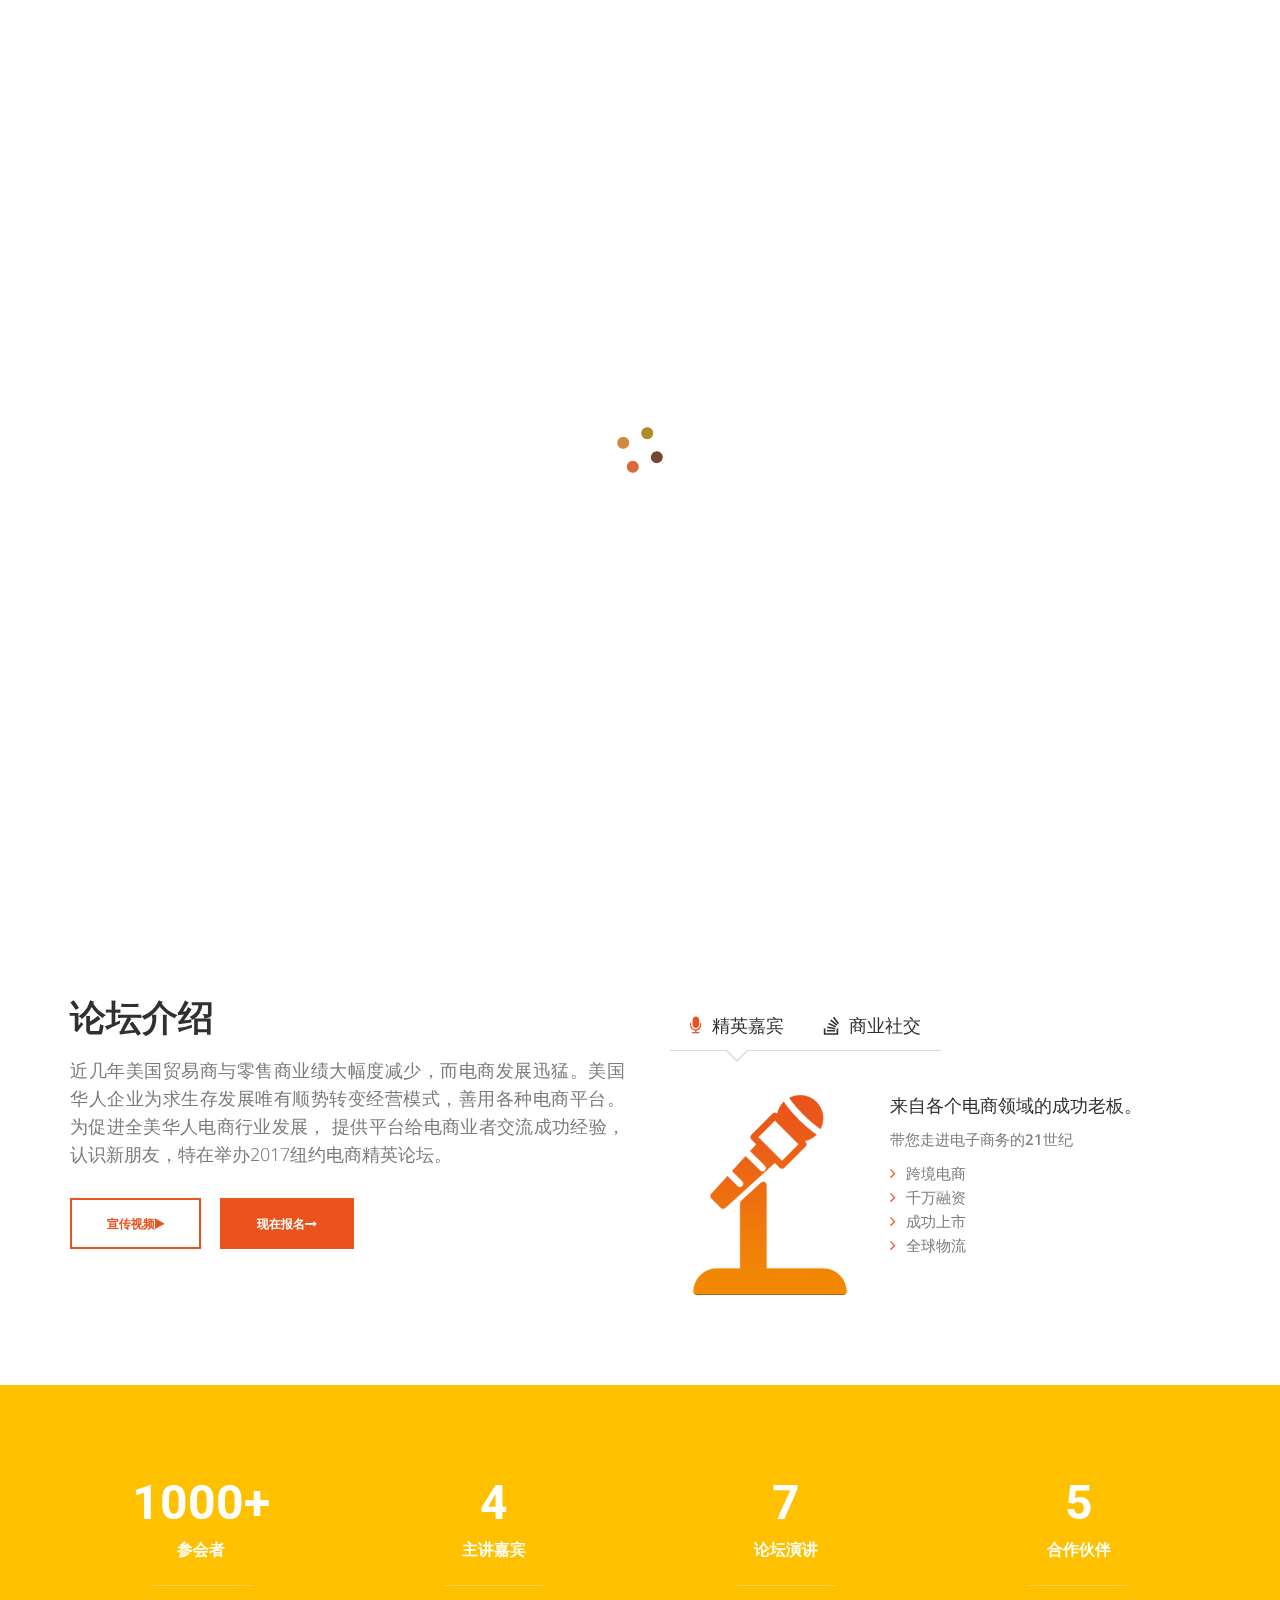
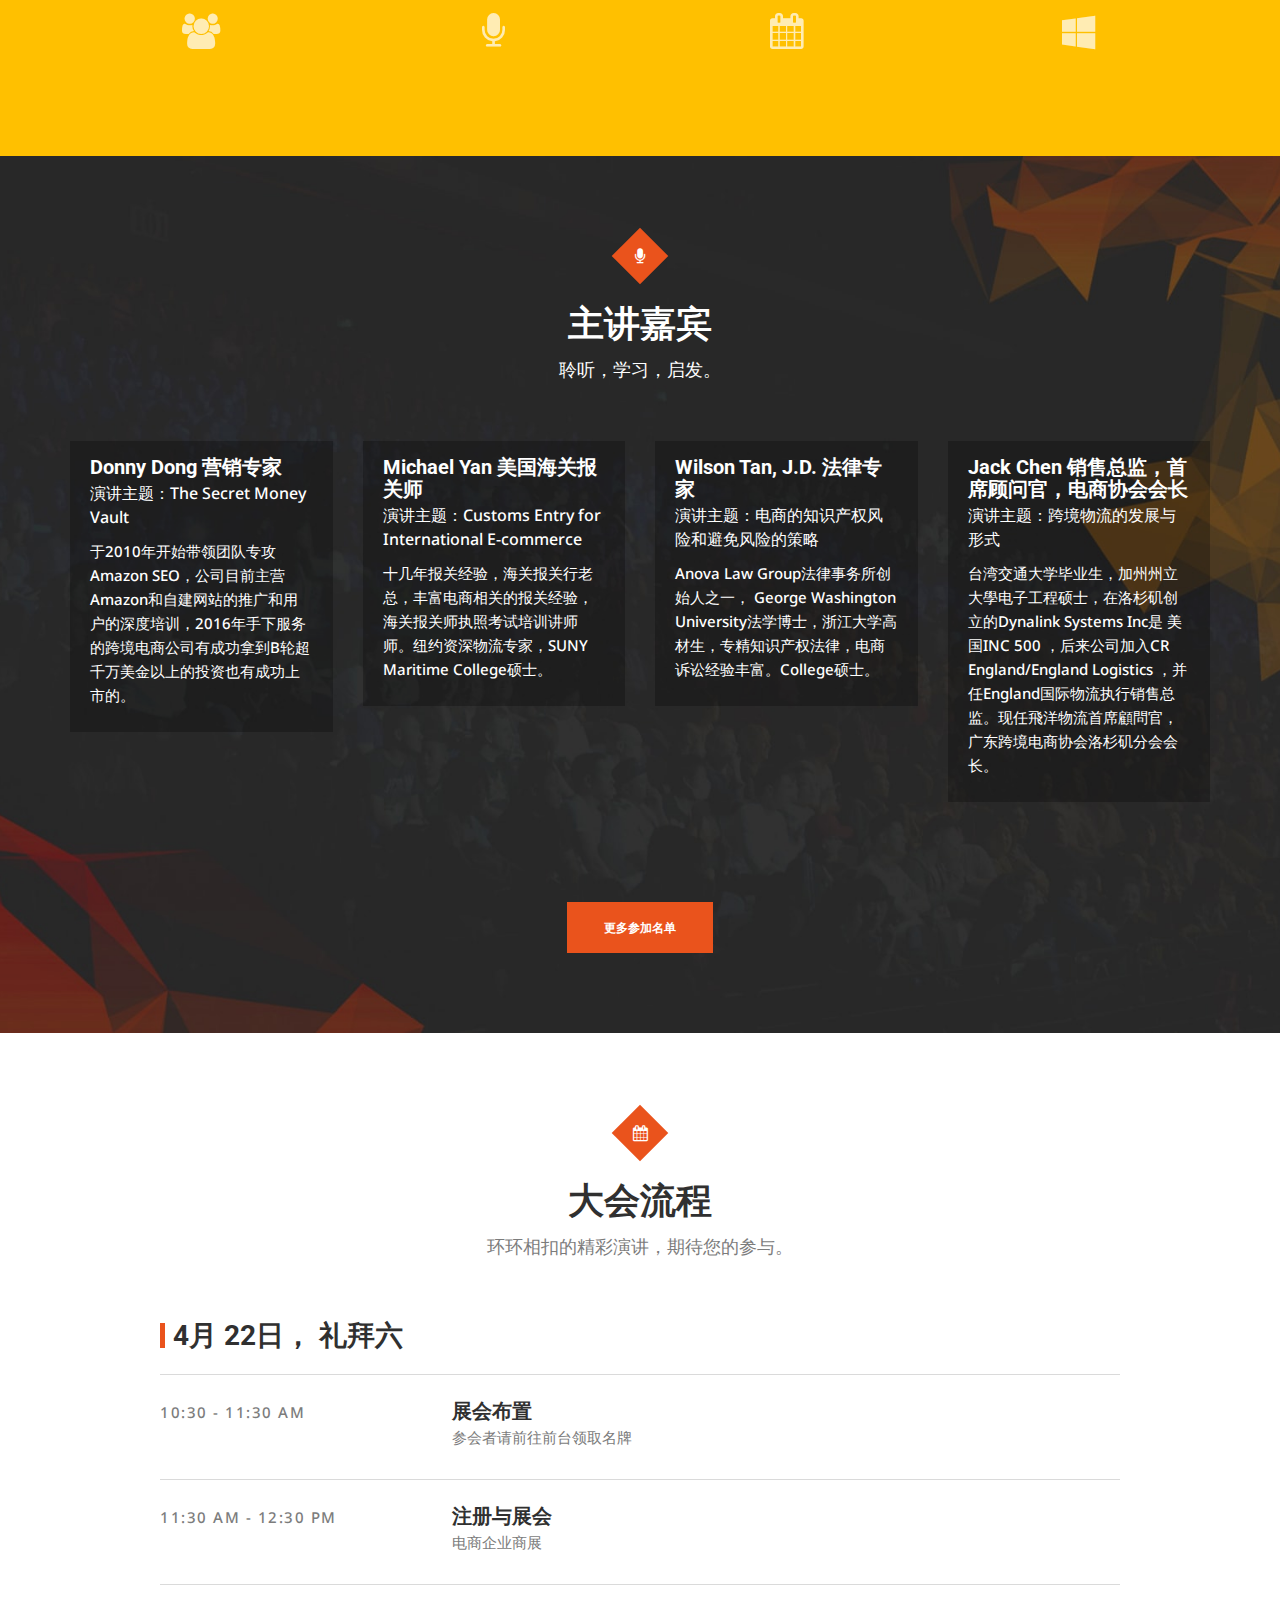
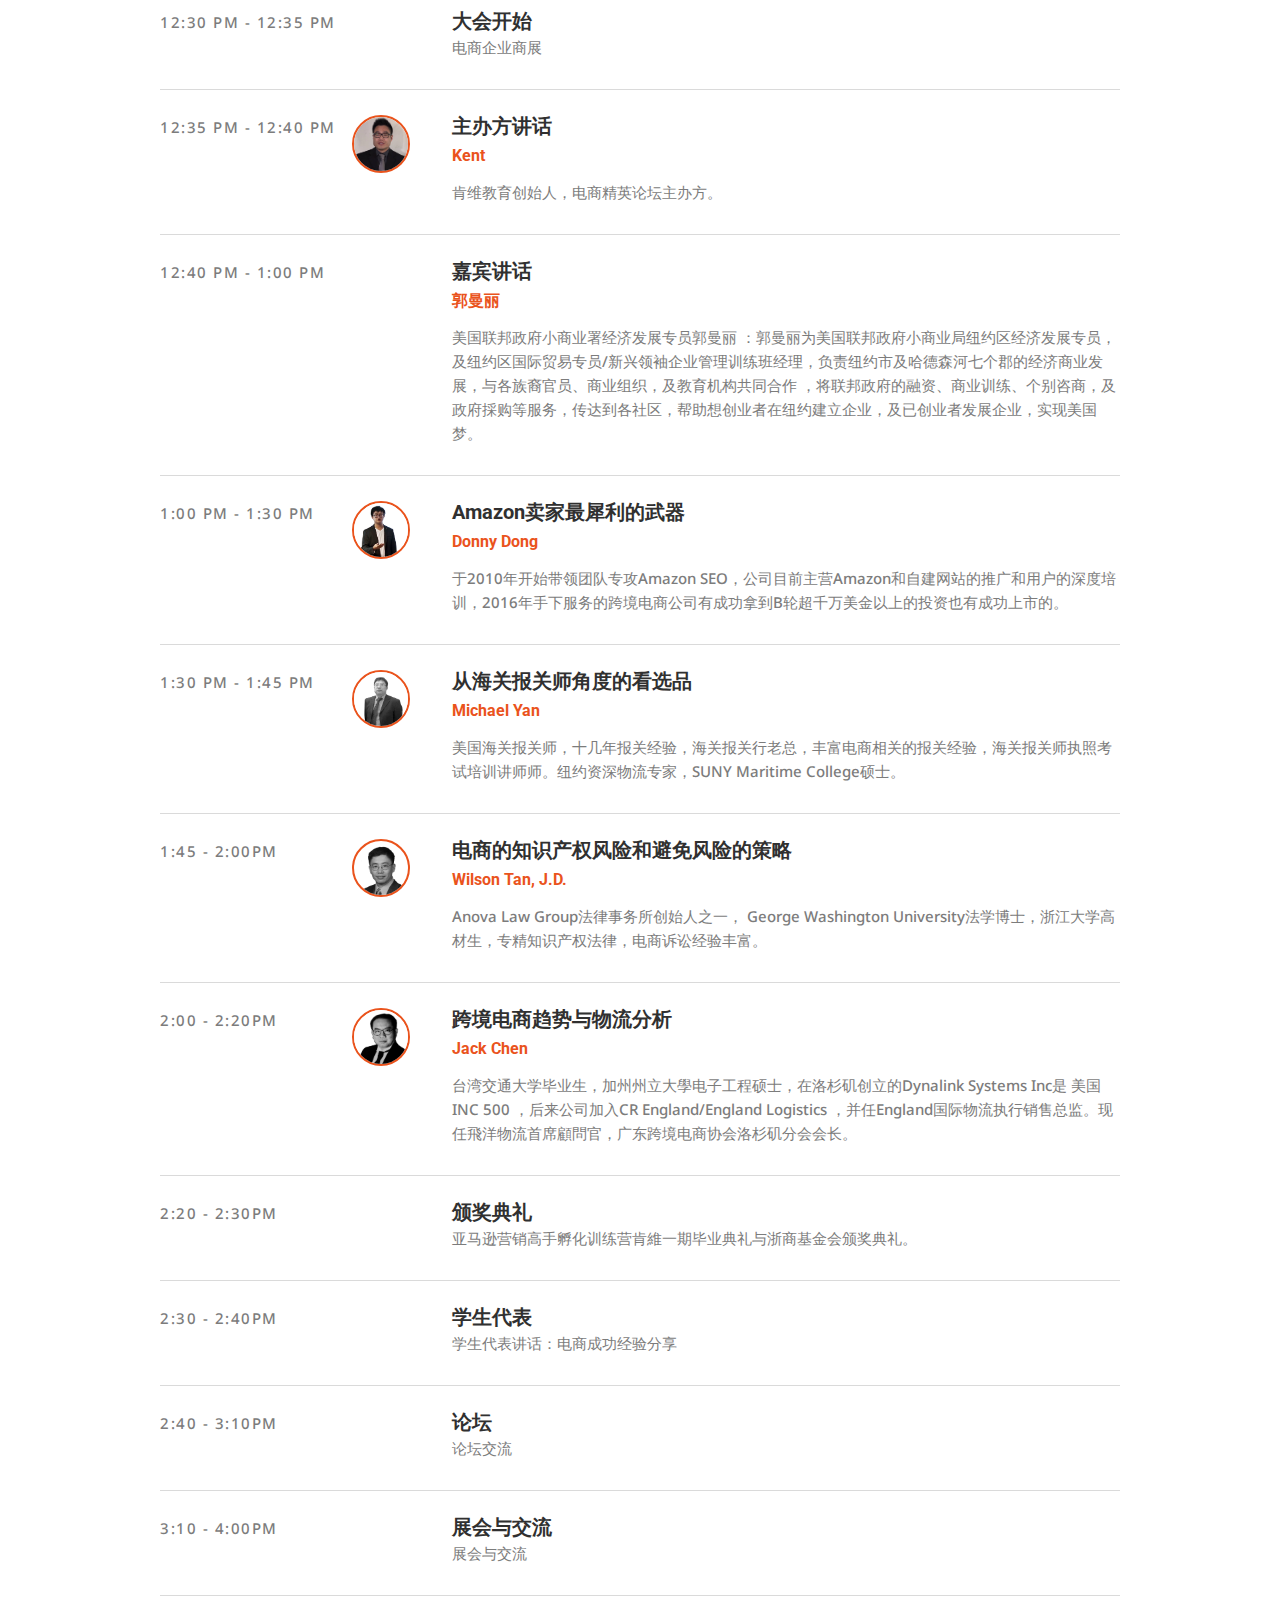
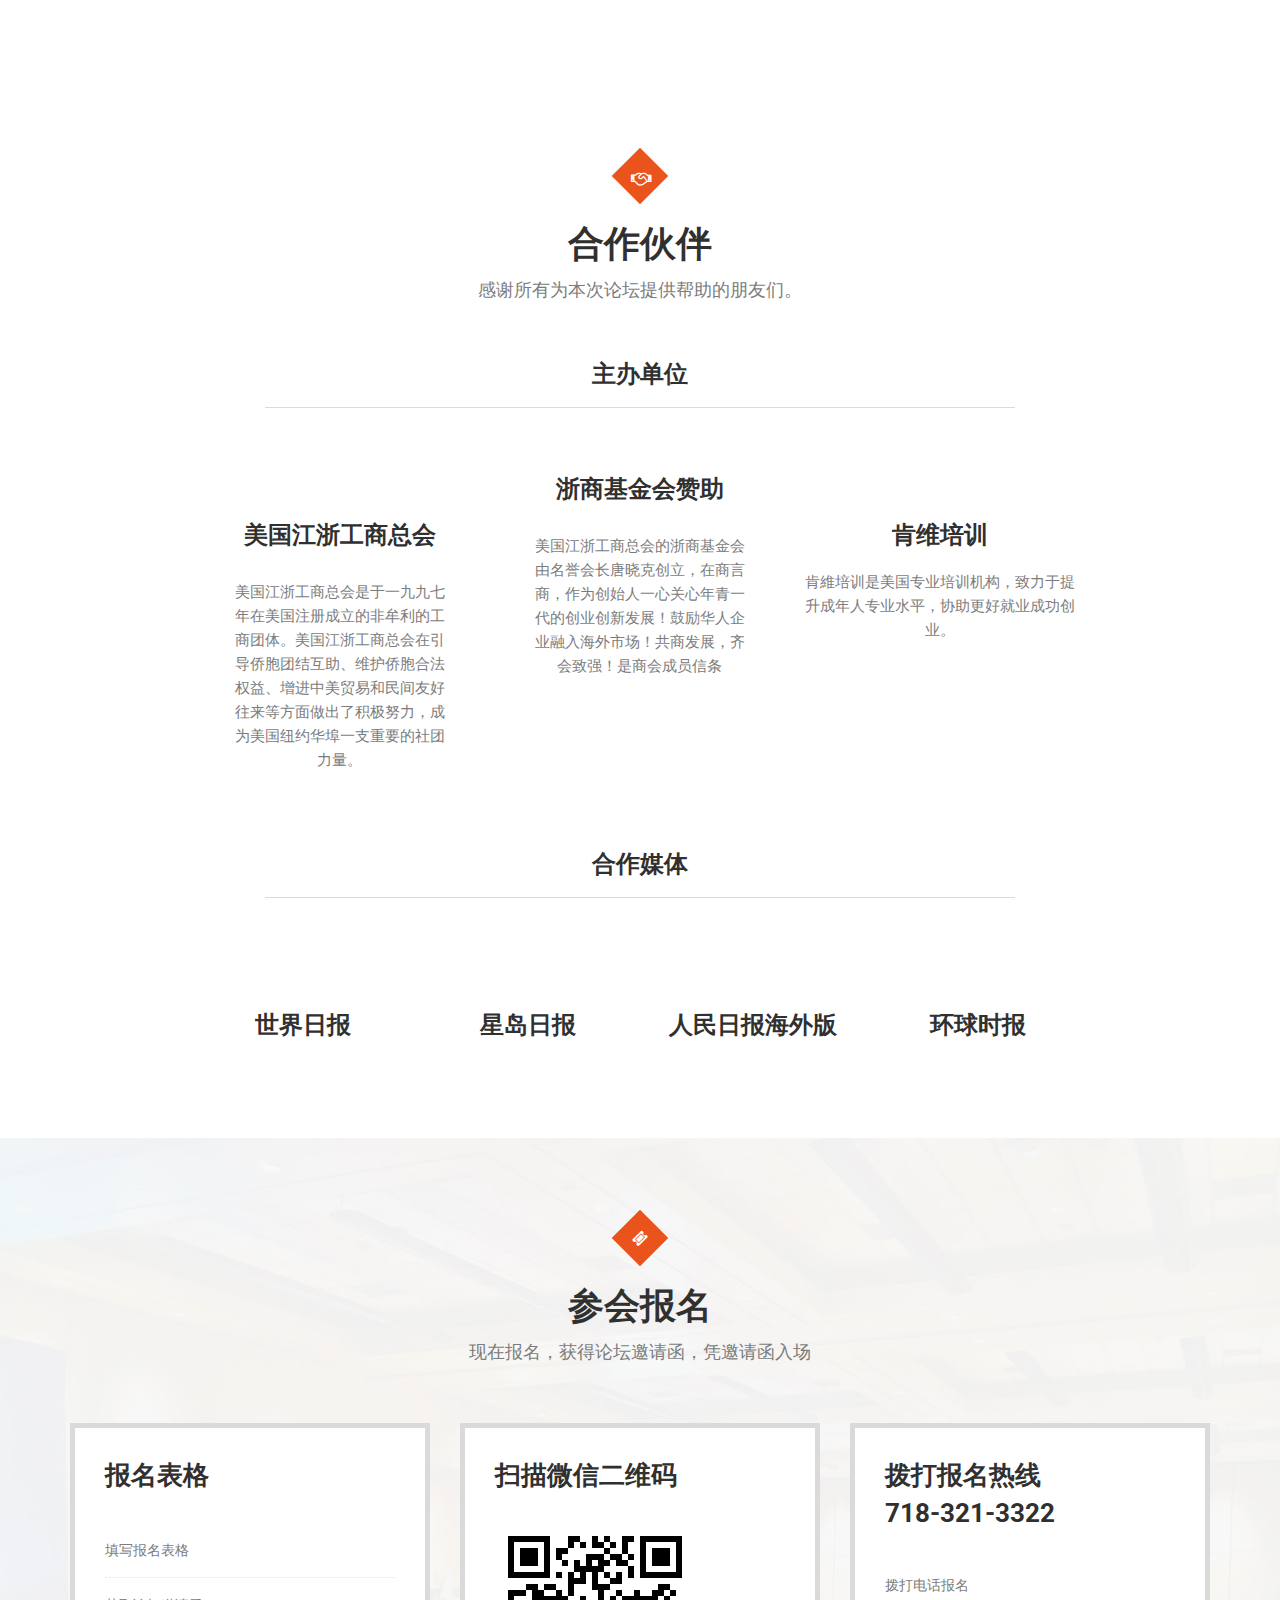
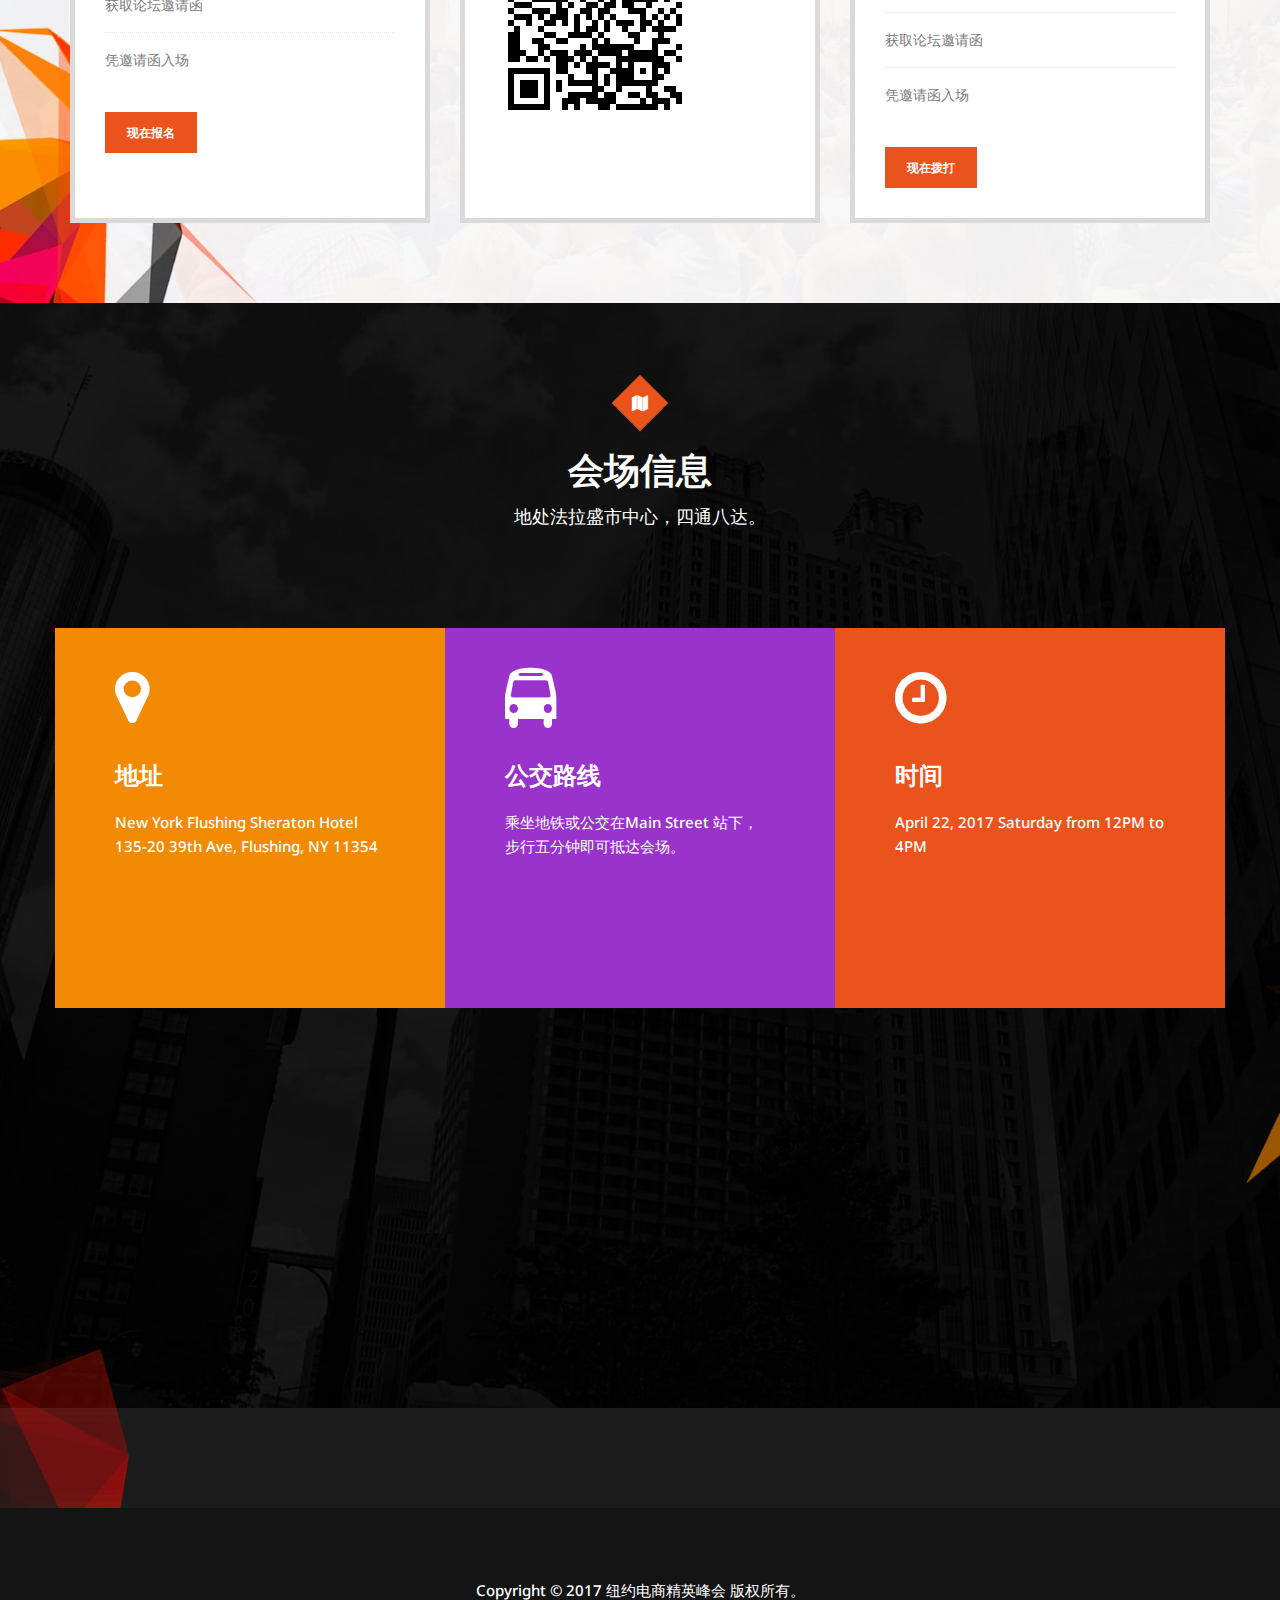
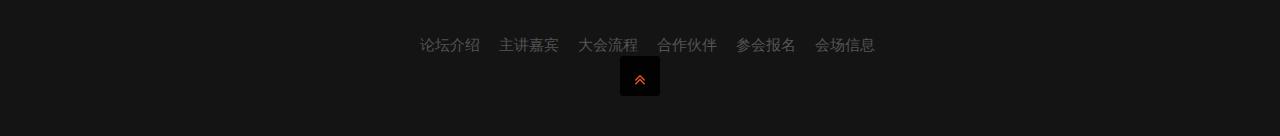
==== commit 89ce9111: "added youtube" ====
--- a/2017.html
+++ b/2017.html
@@ -98,7 +98,11 @@
 					<h2 class="banner-desc"></h2>
 				</div>
 			</div><!-- Container end -->
-			<img src="https://mmbiz.qpic.cn/mmbiz_jpg/Uy3lB5KsRdZQnG0KEnEdu5VM8GOJTH5bSWoTJ7fb3xSLDFjRMj6Y95kRFibWsCFh1v63DoDQLKh4oHIsibEo3zAA/640?wx_fmt=jpeg&tp=webp&wxfrom=5&wx_lazy=1" alt="img" class="banner-bottom-img" />
+			<iframe style="width: 100%; height: 100vh; position: absolute; top: 0;" src="https://www.youtube.com/embed/_0ujjFX68Mc"
+				frameborder="0"
+				allow="accelerometer; autoplay; encrypted-media; gyroscope; picture-in-picture"
+				allowfullscreen></iframe>
+			<!-- <img src="https://mmbiz.qpic.cn/mmbiz_jpg/Uy3lB5KsRdZQnG0KEnEdu5VM8GOJTH5bSWoTJ7fb3xSLDFjRMj6Y95kRFibWsCFh1v63DoDQLKh4oHIsibEo3zAA/640?wx_fmt=jpeg&tp=webp&wxfrom=5&wx_lazy=1" alt="img" class="banner-bottom-img" /> -->
 		</div><!-- Banner item end -->
 	</section><!-- Section banner end -->
 	<section id="ts-intro" class="ts-intro">
